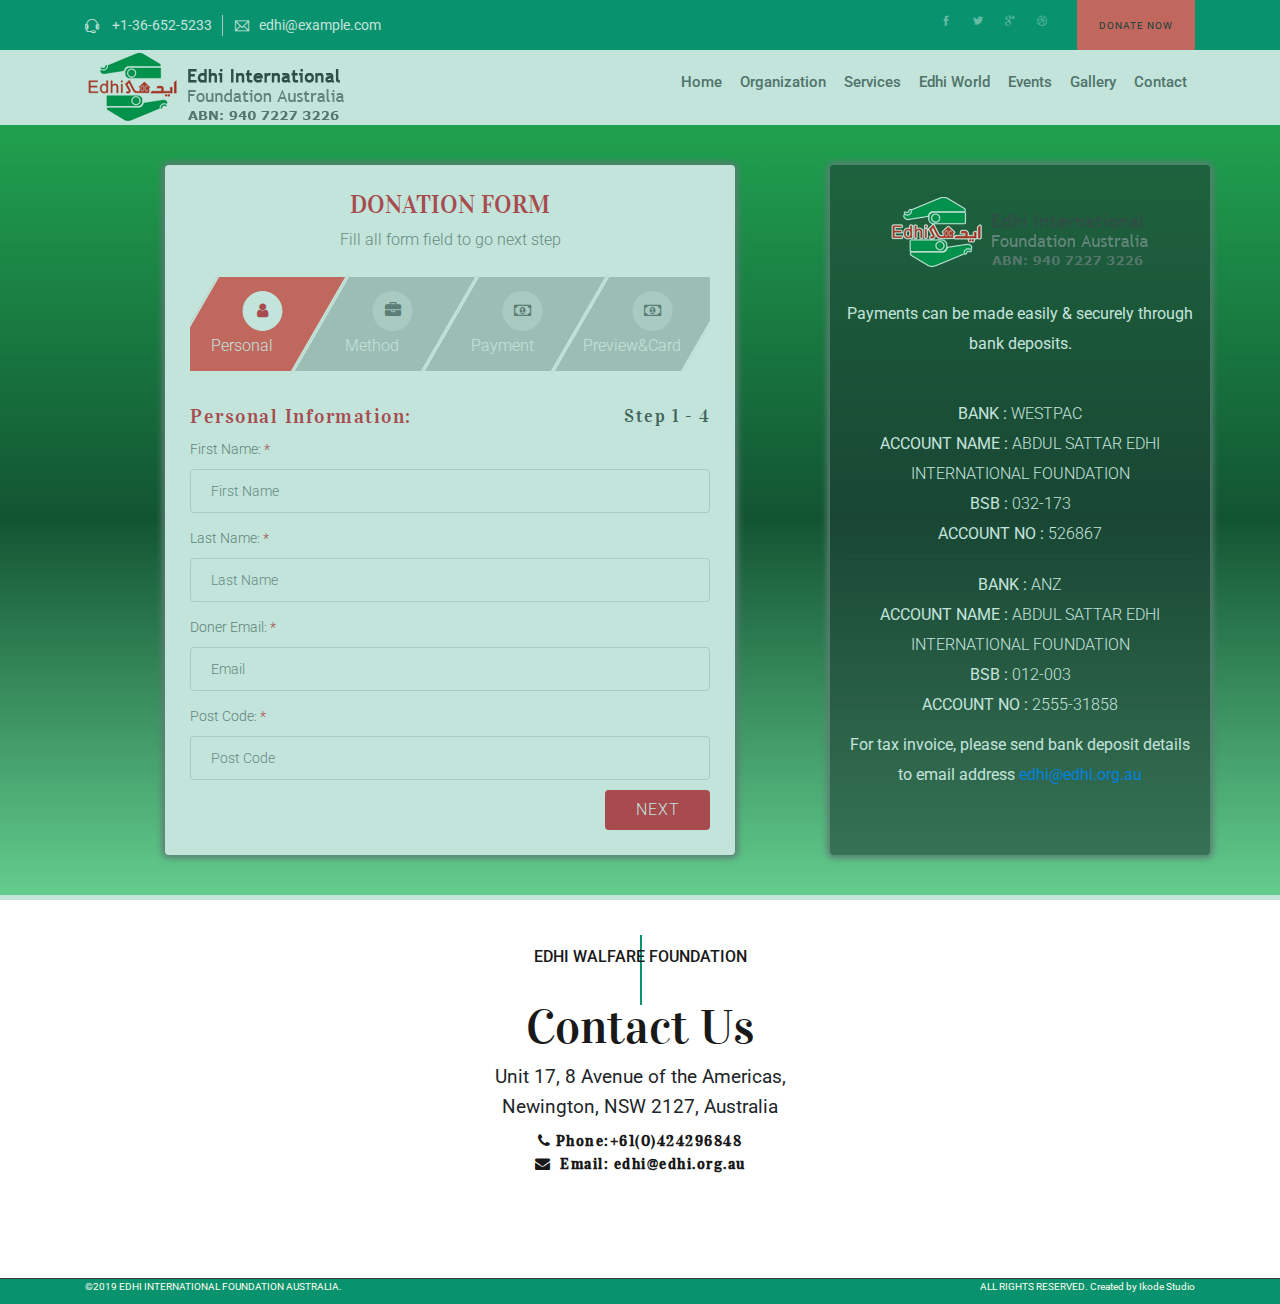
==== donation.html @ 6ea4f0a1 "first commit" ====
<!DOCTYPE html>
<html lang="en">

<head>

    <link rel="stylesheet" href="https://maxcdn.bootstrapcdn.com/bootstrap/3.4.1/css/bootstrap.min.css">

    <!-- All Meta -->
    <meta charset="utf-8">
    <meta http-equiv="x-ua-compatible" content="ie=edge">
    <meta name="description" content="">
    <meta name="viewport" content="width=device-width, initial-scale=1">


    <!-- page title -->
    <title>Edhi | Foundation</title>
    <!-- Favicon Icon -->
    <link rel="shortcut icon" type="image/x-icon" href="assets/img/fav.png">
    <!-- All css -->
    <!-- themify-icon here -->
    <link rel="stylesheet" href="assets/fonts/themify-icon/themify-icons.css">
    <!-- flaticon here -->
    <link rel="stylesheet" href="assets/fonts/flaticon/flaticon.css">
    <!-- bootstrap here -->
    <link rel="stylesheet" href="assets/css/bootstrap.min.css">
    <!-- slick here -->
    <link rel="stylesheet" href="assets/css/slick.css">
    <!-- magnific here -->
    <link rel="stylesheet" href="assets/css/magnific-popup.css">
    <!-- meanmenu here -->
    <link rel="stylesheet" href="assets/css/meanmenu.css">
    <!-- animate here -->
    <link rel="stylesheet" href="assets/css/animate.css">
    <!-- default here -->
    <link rel="stylesheet" href="assets/css/default.css">
    <!-- style here -->
    <link rel="stylesheet" href="assets/css/style.css">
    <!-- responsive here -->
    <link rel="stylesheet" href="assets/css/responsive.css">
    <script>
        $('.myCarousel').carousel({
            interval: 1000 * 10
        });
    </script>

<meta charset="UTF-8">
	<title>CodePen - Employee Account | Form Wizard</title>
	<meta name="viewport" content="width=device-width, initial-scale=1">
	<link rel='stylesheet'
		href='https://cdnjs.cloudflare.com/ajax/libs/twitter-bootstrap/4.0.0-alpha.6/css/bootstrap.min.css'>
	<link rel='stylesheet' href='https://maxcdn.bootstrapcdn.com/font-awesome/4.7.0/css/font-awesome.min.css'>
	<link rel='stylesheet' href='https://fonts.googleapis.com/css?family=Roboto:400,100,300,500'>
	<link rel="stylesheet" href="./donnationstylesheet.css">



</head>

<body>
    <!-- preloader -->
    <div id="preloader">
        <div class="spinner">
            <div class="cube1"></div>
            <div class="cube2"></div>
        </div>
    </div>
    <!-- header here html code -->
    <header class="header-area header_v2">
        <div class="top-header-area top-header-v2 black-bg">
            <div class="container">
                <div class="row align-items-center">
                    <div class="col-md-6">
                        <div class="top-header-left-links">
                            <a href="#"><i class="ti-headphone-alt"></i> +1-36-652-5233</a>
                            <a href="#"><i class="ti-email"></i>edhi@example.com</a>
                        </div>
                    </div>
                    <div class="col-md-6">
                        <div class="top-header-right-links d-flex justify-content-end align-items-center">
                            <ul class="top-social-link">
                                <li><a href="#"><i class="ti-facebook"></i></a></li>
                                <li><a href="#"><i class="ti-twitter-alt"></i></a></li>
                                <li><a href="#"><i class="ti-google"></i></a></li>
                                <li><a href="#"><i class="ti-dribbble"></i></a></li>
                            </ul>
                            <a href="./donation form.html" class="btn header-btn">Donate Now</a>
                        </div>
                    </div>
                </div>
            </div>
        </div>
        <!-- bottom header here html code -->
        <div class="navigation-area">
            <div class="container">
                <div class="site_menu">
                    <div class="row align-items-center">
                        <div class="col-lg-2 col-md-2">
                            <div class="logo"><a href="#"><img src="assets/img/new/logo.png" alt=""></a></div>
                        </div>
                        <div class="col-lg-10 col-md-10 text-right">
                            <div class="main-menu">
                                <nav>
                                    <ul>
                                        <li class="menu-item menu-item-has-children"><a href="#">Home </a>
                                        </li>
                                        <li class="menu-item">
                                            <a href="#">Organization</a></li>
                                        <li class="menu-item menu-item-has-children"><a href="#">Services</a>
                                        </li>
                                        <li class="menu-item menu-item-has-children"><a href="#">Edhi World</a>
                                        </li>

                                        <li class="menu-item menu-item-has-children"><a href="#">Events</a>

                                        </li>

                                        <li class="menu-item menu-item-has-children"><a href="#">Gallery</a>

                                        </li>

                                        <li class="menu-item menu-item-has-children"><a href="#">Contact</a>

                                        </li>

                                    </ul>
                                </nav>

                            </div>
                        </div>
                        <div class="col-md-12">
                            <div class="mobile_menu"></div>
                        </div>
                    </div>
                </div>
            </div>
        </div>
    </header>


   <!-- partial:index.partial.html -->
	<section class="form-box">
		<div class="container">

			<div class="row">
				<div class="col-sm-6 col-sm-offset-1 form-wizard">
			<!--	<div class="col-sm-10 col-sm-offset-1 col-md-8 col-md-offset-2 col-lg-6 col-lg-offset-3 form-wizard">-->

					<!-- Form Wizard -->
					<form role="form" action="" method="post">
						<h3>Donation Form</h3>
						<p>Fill all form field to go next step</p>

						<!-- Form progress -->
						<div class="form-wizard-steps form-wizard-tolal-steps-4">
							<div class="form-wizard-progress">
								<div class="form-wizard-progress-line" data-now-value="12.25" data-number-of-steps="4"
									style="width: 12.25%;"></div>
							</div>
							<!-- Step 1 -->
							<div class="form-wizard-step active">
								<div class="form-wizard-step-icon"><i class="fa fa-user" aria-hidden="true"></i></div>
								<p>Personal</p>
							</div>
							<!-- Step 1 -->

							<!-- Step 2 -->

							<div class="form-wizard-step">
								<div class="form-wizard-step-icon"><i class="fa fa-briefcase" aria-hidden="true"></i>
								</div>
								<p>Method</p>
							</div>
							<!-- Step 2 -->

							<!-- Step 3 -->
							<div class="form-wizard-step">
								<div class="form-wizard-step-icon"><i class="fa fa-money" aria-hidden="true"></i>
								</div>
								<p>Payment</p>
							</div>
							<!-- Step 3 -->

							<!-- Step 4 -->
							<div class="form-wizard-step">
								<div class="form-wizard-step-icon"><i class="fa fa-money" aria-hidden="true"></i></div>
								<p>Preview&Card</p>
							</div>
							<!-- Step 4 -->
						</div>
						<!-- Form progress -->


						<!-- Form Step 1 -->
						<fieldset>
							<br/>
							<h4>Personal Information: <span>Step 1 - 4</span></h4>

							<div class="form-group">
								<label>First Name: <span>*</span></label>
								<input type="text" id="fname" name="First Name" placeholder="First Name" maxlength="15"
									class="form-control required">
							</div>
							<div class="form-group">
								<label>Last Name: <span>*</span></label>
								<input type="text" id="lname" name="Last Name" placeholder="Last Name" maxlength="15"
									class="form-control required">
							</div>
							<div class="form-group">
								<label>Doner Email: <span>*</span></label>
								<input type="email" id="email" pattern=".+@globex.com" name="email" placeholder="Email"
									class="form-control required">
							</div>
							<div class="form-group">
								<label>Post Code: <span>*</span></label>
								<input type="number" id="postcode" name="postcode" placeholder="Post Code"
									class="form-control required">
							</div>

							<!-- <div class="container-fluid">
								<div class="row form-inline">
								<div class="form-group col-md-3 col-xs-3">
                                    <label>Date Of Birth: </label>
								</div>
								<div class="form-group col-md-3 col-xs-3">
									<label>Date: </label>
                                    <select class="form-control">
									  <option>01</option>
									  <option>02</option>
									  <option>03</option>
									  <option>04</option>
									  <option>05</option>
									</select>
								</div>
								<div class="form-group col-md-3 col-xs-3">
									<label>Month: </label>
                                    <select class="form-control">
									  <option>Jan</option>
									  <option>Feb</option>
									  <option>Mar</option>
									  <option>Apr</option>
									  <option>May</option>
									</select>
								</div>
								<div class="form-group col-md-3 col-xs-3">
									<label>Year: </label>
                                    <select class="form-control">
									  <option>2017</option>
									  <option>2018</option>
									  <option>2019</option>
									  <option>2020</option>
									  <option>2021</option>
									</select>
								</div>
                                </div>
								</div>
								<div class="form-group">
                    			    <label>Maratial Status: </label>
                                    <select class="form-control">
										<option value="">Select Status ...</option>
										<option value="Married">Married</option>
										<option value="Divorced">Divorced</option>
										<option value="Un-Married">Un-Married</option>
										<option value="Widowed">Widowed</option>
									</select>
                                </div>
                                <div class="form-group">
                    			    <label>User Name: <span>*</span></label>
                                    <input type="text" name="Username" placeholder="User Name" class="form-control required">
                                </div>
								<div class="form-group">
                    			    <label>Password: <span>*</span></label>
                                    <input type="password" name="Password" placeholder="User Password" class="form-control required">
                                </div> -->
							<div class="form-wizard-buttons">
								<button type="button" id="btn1" class="btn btn-next" ">Next</button>
							</div>
						</fieldset>

						<!-- Form Step 1 -->

						<!-- Form Step 2 -->
						<fieldset>
							<br/>
							<h4>Method: <span>Step 2 - 4</span></h4>

							<div class="form-group">


								<div> <label>Donation Type: <span>*</span></label>
									<select id="dtype" name="input_3"  class="form-control required"
										aria-invalid="false">
										<option value="" selected="selected" class="gf_placeholder">** Select Donation
											Type **</option>
										<option value="Pakistan Flood Relief Assistance">Pakistan Flood Relief
											Assistance</option>
										<option value="COVID-19-Cooked Meal">COVID-19-Cooked Meal</option>
										<option value="COVID-19-Ration">COVID-19-Ration</option>
										<option value="Ambulance fund">Ambulance fund</option>
										<option value="Fight against hunger">Fight against hunger</option>
										<option value="Rehabilitation Centers">Rehabilitation Centers</option>
										<option value="Patient Care">Patient Care</option>
										<option value="Home and Orphanage">Home and Orphanage</option>
										<option value="Zakat">Zakat</option>
										<option value="Sadaqah">Sadaqah</option>
										<option value="Fitrana-10">Fitrana-10</option>
										<option value="Fitrana-12">Fitrana-12</option>
										<option value="Fitrana-15">Fitrana-15</option>
										<option value="Fidya/Kuffara">Fidya/Kuffara</option>
										<option value="Aqiqa">Aqiqa</option>
										<option value="General Donation">General Donation</option>
										<option value="Qurban">Qurban</option>
									</select>
								</div>




							</div>
							<div class="form-group">
								<label>Enter Quantity: <span>*</span></label>
								<input type="number" id="qty" name="Quantity" placeholder="Enter Quantity"
									class="form-control required">
							</div>

							<div class="form-group">
								<label>Enter Amount: <span>*</span></label>
								<input type="number" id="amount" name="Enter Amount" placeholder="Enter Amount"
									class="form-control required">
							</div>


							<li id="field_1_25"
								class="gfield donation_table gfield_html field_sublabel_below field_description_below gfield_visibility_visible">
									<div class="row" style="margin-bottom:10px">
									<div class="col-md-12">
										<button type="button" class="pull-right btn btn-success"  onclick="myCreateFunction()" >Add
											Donation</button>
									</div>
								</div>
								<table id="myTable" class="table preview-table" >
									<thead>
										<tr>
											<th>Donation Type</th>
											<th>Quantity</th>
											<th>Amount</th>
											<th>Total</th>
											<th>Action</th>
										</tr>
									</thead>
								  </table>
							<!--	<table id="donation_table" class="table preview-table">
									<thead>
										<tr>
											<th>Donation Type</th>
											<th>Options</th>
											<th>Quantity</th>
											<th>Amount</th>
											<th>Total</th>
											<th>Action</th>
										</tr>
									</thead>
									<tbody></tbody>
								</table>-->
								<br>
								<label>Subtotal:</label><br>
								<span class="subtotal_amt" id="subtotal">$ 0.00</span>
							</li>

							<br />
							<div class="form-wizard-buttons">
								<button type="button" class="btn btn-previous">Previous</button>
								<button type="button" id="btn2" onclick="calculatetotal()" class="btn btn-next">Next</button>
							</div>
						</fieldset>
						<!-- Form Step 2 -->

						<!-- Form Step 3 -->
						<fieldset><br/>
							<h4>Payment: <span>Step 3 - 4</span></h4>
							<label>Payment Method : </label>
							<div class="form-group" >
										<lable><input  type="radio" name="method" value="1" checked="checked"> Credit
											Card </lable>
										<br/>
											<label><input type="radio"  value="0" name="method" > Pay with Paypal</label>
							</div>
							<div class="gfield_checkbox" id="input_1_16" >
								<input name="input_16.1" type="checkbox" value="Include Admin Fee (5.0%)"
									checked="checked" id="choice_1_16_1" >
								<label for="choice_1_16_1" id="label_1_16_1" >Include Admin Fee (5.0%)</label>
							</div>
							<br>
							<div class="gfield_description" id="gfield_description_1_16">Please note admin fee is
								optional. It is donors discretion to pay admin fee. By paying admin fee you are helping
								in managing administration cost. (untick excluding admin fee)</div>

							<div id="field_1_27"
								class="gfield gfield_html gfield_html_formatted gfield_no_follows_desc field_sublabel_below field_description_below gfield_visibility_visible">
								<label class="merchant_fee_label">Merchant Fee (1.5%)</label><br>
								<span class="merchant_fee_amt">$ 0.00</span>
								<input type="hidden" class="merchant_fee_amt_input" value="0.00"
									name="merchant_fee_amt">
								<input type="hidden" class="admin_fee_amt_input" value="0.00" name="admin_fee_amt">
							</div>

							<br>
							<div class="form-group">
								<label>Total Amount: <span>*</span></label>
								<input type="number" id="totalamount" name="Total Amount" placeholder="Total Amount" 
									class="form-control required" readonly="">
							</div>

							<br />

							<br />
							<div class="form-wizard-buttons">
								<button type="button" class="btn btn-previous">Previous</button>
								<button type="button" id="btn3" class="btn btn-next">Next</button>
							</div><div>
						</fieldset>
						<!-- Form Step 3 -->
						<!-- Form Step 4 -->
						<fieldset><br/>
							<h4>Preview & Card: <span>Step 4 - 4</span></h4>
							
							<div class="form-group">
								<label >First Name:</label>
								<label id=lfname></label>
							</div>
							<div class="form-group">
								<label >Last Name:</label>
								<label id=llname></label>
							</div>
							<div class="form-group">
								<label >Email Address:</label>
								<label id=lemail></label>
							</div>
							<div class="form-group">
								<label >Post Code:</label>
								<label id=lpostcode></label>
							</div>
							<div class="form-group">
								<label >Donation Type:</label>
								<label id=ldonationtype></label>
							</div>
							<div class="form-group">
								<label >Quantity:</label>
								<label id=lQty></label>
							</div>
							
							<div class="form-group">
								<label >Amount:</label>
								<label id=lamount></label>
							</div>

							<div class="form-group">
								<label >Payment Method:</label>
								<label id=lpaymentmethod></label>
							</div>
							<div class="form-group">
								<label >Total Amount:</label>
								<label id=ltotalamount></label>
							</div>

							<div class="form-wizard-buttons">
								<button type="button" class="btn btn-previous">Previous</button>
								
							</div>
						</fieldset>
						<!-- Form Step 4 -->

					</form>
					<!-- Form Wizard -->
				</div>
				<div class="col-sm-1 "></div>
				<div class="col-sm-4 details" >

					<div class="wpb_wrapper" >
						
						<div><br/><div>
							<img src="assets/img/new/logo.png"><br/><br/>
						<p><strong>Payments can be made easily &amp; securely through bank deposits.</strong></p><br/>
						<p><strong>BANK :</strong>&nbsp;WESTPAC<br>
						<strong>ACCOUNT NAME :</strong>&nbsp;ABDUL SATTAR EDHI INTERNATIONAL FOUNDATION<br>
						<strong>BSB :</strong>&nbsp;032-173<br>
						<strong>ACCOUNT NO :</strong>&nbsp;526867</p>
						<hr>
						<p><strong>BANK :</strong>&nbsp;ANZ<br>
						<strong>ACCOUNT NAME :</strong>&nbsp;ABDUL SATTAR EDHI INTERNATIONAL FOUNDATION<br>
						<strong>BSB :</strong>&nbsp;012-003<br>
						<strong>ACCOUNT NO :</strong>&nbsp;2555-31858</p>
						<p><strong>For tax invoice, please send bank deposit details to email address&nbsp;<a href="mailto:edhi@edhi.org.au">edhi@edhi.org.au</a></strong></p>
					</div>
					</div>

				</div>
			</div>

		</div>
		
	</section>
	<!-- partial -->
	<script src='https://cdnjs.cloudflare.com/ajax/libs/jquery/3.1.1/jquery.min.js'></script>
	<script src='https://cdnjs.cloudflare.com/ajax/libs/twitter-bootstrap/4.0.0-alpha.6/js/bootstrap.min.js'></script>
	<script src="./script.js"></script>



    <!-- brand-partner  -->
    <section class="brand-partner-area partner-area-v2 pt-40 pb-100">
        <div class="container">
            <div class="row justify-content-center">
                <div class="col-lg-6">
                    <div class="section-title text-center ">
                        <span class="span-after">Edhi Walfare Foundation </span>
                        <h2>Contact Us</h2>
                        <p style="
                        font-size: 19px;
                        line-height: 30px;
                    ">
                            Unit 17, 8 Avenue of the Americas,<br> Newington, NSW 2127, Australia
                        </p>
                    </div>
                </div>
            </div>
            <div class="row">
                <div class="col-lg-12">
                    <div >
                        <h4 style="text-align: center;"><a href="tel:+61(0)424296848" data-rel="external"><i
                                    class="fa fa-phone"></i>
                                <strong>Phone:+61(0)424296848</strong>
                            </a>
                        </h4>


                    </div>
                    <div class="col-lg-12">
                        <h4 style="text-align: center;">
                            <a href="mailto:edhi@edhi.org.au" data-rel="external"><i class="fa fa-envelope"></i>
                                <strong>&nbsp;Email:
                                    edhi@edhi.org.au</strong></a></h5>
                    </div>
                </div>
            </div>
        </div>
        </div>
        </div>
    </section>




    
    <!-- footer area -->
    <footer class="nusafe-footer ">

        <!-- bottom-footer area html code -->
        <div class="copyright-area">
            <div class="container">
                <div class="row align-items-center">

                    <div class="col-md-8">
                        <div class="copyright-text ">
                            <p>©2019 EDHI INTERNATIONAL FOUNDATION AUSTRALIA.</p>
                        </div>
                    </div>
                    <div class="col-md-4">
                        <div class="copyright-links">
                            <p>ALL RIGHTS RESERVED. Created by Ikode Studio </p>
                        </div>
                    </div>
                </div>
            </div>
        </div>
    </footer>

    </script>
    <!-- scroll_up -->
    <a id="scroll_up"><i class="ti-arrow-up"></i></a>
    <!-- jquery -->
    <script src="assets/js/vendor/jquery-3.3.1.min.js"></script>
    <!-- modernizr js -->
    <script src="assets/js/vendor/modernizr-3.5.0.min.js"></script>
    <!-- popper here -->
    <script src="assets/js/popper.min.js"></script>
    <!-- bootstrap here -->
    <script src="assets/js/bootstrap.min.js"></script>
    <!-- slick here -->
    <script src="assets/js/slick.min.js"></script>
    <!-- isotope here -->
    <script src="assets/js/isotope.pkgd.min.js"></script>
    <!-- imagesloaded here -->
    <script src="assets/js/imagesloaded.pkgd.min.js"></script>
    <!-- meanmenu here -->
    <script src="assets/js/jquery.meanmenu.min.js"></script>
    <!-- magnific-popup here -->
    <script src="assets/js/jquery.magnific-popup.min.js"></script>
    <!-- counterup here -->
    <script src="assets/js/jquery.counterup.min.js"></script>
    <script src="assets/js/jquery.waypoints.min.js"></script>
    <!-- wow here -->
    <script src="assets/js/wow.min.js"></script>
    <!-- main here -->
    <script src="assets/js/main.js"></script>
    <script src="https://ajax.googleapis.com/ajax/libs/jquery/3.5.1/jquery.min.js"></script>
    <script src="https://maxcdn.bootstrapcdn.com/bootstrap/3.4.1/js/bootstrap.min.js"></script>

</body>


</html>
---- assets/fonts/themify-icon/themify-icons.css ----
@font-face {
	font-family: 'themify';
	src:url('fonts/themify9f24.eot?-fvbane');
	src:url('fonts/themifyd41d.eot?#iefix-fvbane') format('embedded-opentype'),
		url('fonts/themify9f24.woff?-fvbane') format('woff'),
		url('fonts/themify9f24.ttf?-fvbane') format('truetype'),
		url('fonts/themify9f24.svg?-fvbane#themify') format('svg');
	font-weight: normal;
	font-style: normal;
}

[class^="ti-"], [class*=" ti-"] {
	font-family: 'themify';
	speak: none;
	font-style: normal;
	font-weight: normal;
	font-variant: normal;
	text-transform: none;
	line-height: 1;
	vertical-align: middle;

	/* Better Font Rendering =========== */
	-webkit-font-smoothing: antialiased;
	-moz-osx-font-smoothing: grayscale;
}

.ti-wand:before {
	content: "\e600";
}
.ti-volume:before {
	content: "\e601";
}
.ti-user:before {
	content: "\e602";
}
.ti-unlock:before {
	content: "\e603";
}
.ti-unlink:before {
	content: "\e604";
}
.ti-trash:before {
	content: "\e605";
}
.ti-thought:before {
	content: "\e606";
}
.ti-target:before {
	content: "\e607";
}
.ti-tag:before {
	content: "\e608";
}
.ti-tablet:before {
	content: "\e609";
}
.ti-star:before {
	content: "\e60a";
}
.ti-spray:before {
	content: "\e60b";
}
.ti-signal:before {
	content: "\e60c";
}
.ti-shopping-cart:before {
	content: "\e60d";
}
.ti-shopping-cart-full:before {
	content: "\e60e";
}
.ti-settings:before {
	content: "\e60f";
}
.ti-search:before {
	content: "\e610";
}
.ti-zoom-in:before {
	content: "\e611";
}
.ti-zoom-out:before {
	content: "\e612";
}
.ti-cut:before {
	content: "\e613";
}
.ti-ruler:before {
	content: "\e614";
}
.ti-ruler-pencil:before {
	content: "\e615";
}
.ti-ruler-alt:before {
	content: "\e616";
}
.ti-bookmark:before {
	content: "\e617";
}
.ti-bookmark-alt:before {
	content: "\e618";
}
.ti-reload:before {
	content: "\e619";
}
.ti-plus:before {
	content: "\e61a";
}
.ti-pin:before {
	content: "\e61b";
}
.ti-pencil:before {
	content: "\e61c";
}
.ti-pencil-alt:before {
	content: "\e61d";
}
.ti-paint-roller:before {
	content: "\e61e";
}
.ti-paint-bucket:before {
	content: "\e61f";
}
.ti-na:before {
	content: "\e620";
}
.ti-mobile:before {
	content: "\e621";
}
.ti-minus:before {
	content: "\e622";
}
.ti-medall:before {
	content: "\e623";
}
.ti-medall-alt:before {
	content: "\e624";
}
.ti-marker:before {
	content: "\e625";
}
.ti-marker-alt:before {
	content: "\e626";
}
.ti-arrow-up:before {
	content: "\e627";
}
.ti-arrow-right:before {
	content: "\e628";
}
.ti-arrow-left:before {
	content: "\e629";
}
.ti-arrow-down:before {
	content: "\e62a";
}
.ti-lock:before {
	content: "\e62b";
}
.ti-location-arrow:before {
	content: "\e62c";
}
.ti-link:before {
	content: "\e62d";
}
.ti-layout:before {
	content: "\e62e";
}
.ti-layers:before {
	content: "\e62f";
}
.ti-layers-alt:before {
	content: "\e630";
}
.ti-key:before {
	content: "\e631";
}
.ti-import:before {
	content: "\e632";
}
.ti-image:before {
	content: "\e633";
}
.ti-heart:before {
	content: "\e634";
}
.ti-heart-broken:before {
	content: "\e635";
}
.ti-hand-stop:before {
	content: "\e636";
}
.ti-hand-open:before {
	content: "\e637";
}
.ti-hand-drag:before {
	content: "\e638";
}
.ti-folder:before {
	content: "\e639";
}
.ti-flag:before {
	content: "\e63a";
}
.ti-flag-alt:before {
	content: "\e63b";
}
.ti-flag-alt-2:before {
	content: "\e63c";
}
.ti-eye:before {
	content: "\e63d";
}
.ti-export:before {
	content: "\e63e";
}
.ti-exchange-vertical:before {
	content: "\e63f";
}
.ti-desktop:before {
	content: "\e640";
}
.ti-cup:before {
	content: "\e641";
}
.ti-crown:before {
	content: "\e642";
}
.ti-comments:before {
	content: "\e643";
}
.ti-comment:before {
	content: "\e644";
}
.ti-comment-alt:before {
	content: "\e645";
}
.ti-close:before {
	content: "\e646";
}
.ti-clip:before {
	content: "\e647";
}
.ti-angle-up:before {
	content: "\e648";
}
.ti-angle-right:before {
	content: "\e649";
}
.ti-angle-left:before {
	content: "\e64a";
}
.ti-angle-down:before {
	content: "\e64b";
}
.ti-check:before {
	content: "\e64c";
}
.ti-check-box:before {
	content: "\e64d";
}
.ti-camera:before {
	content: "\e64e";
}
.ti-announcement:before {
	content: "\e64f";
}
.ti-brush:before {
	content: "\e650";
}
.ti-briefcase:before {
	content: "\e651";
}
.ti-bolt:before {
	content: "\e652";
}
.ti-bolt-alt:before {
	content: "\e653";
}
.ti-blackboard:before {
	content: "\e654";
}
.ti-bag:before {
	content: "\e655";
}
.ti-move:before {
	content: "\e656";
}
.ti-arrows-vertical:before {
	content: "\e657";
}
.ti-arrows-horizontal:before {
	content: "\e658";
}
.ti-fullscreen:before {
	content: "\e659";
}
.ti-arrow-top-right:before {
	content: "\e65a";
}
.ti-arrow-top-left:before {
	content: "\e65b";
}
.ti-arrow-circle-up:before {
	content: "\e65c";
}
.ti-arrow-circle-right:before {
	content: "\e65d";
}
.ti-arrow-circle-left:before {
	content: "\e65e";
}
.ti-arrow-circle-down:before {
	content: "\e65f";
}
.ti-angle-double-up:before {
	content: "\e660";
}
.ti-angle-double-right:before {
	content: "\e661";
}
.ti-angle-double-left:before {
	content: "\e662";
}
.ti-angle-double-down:before {
	content: "\e663";
}
.ti-zip:before {
	content: "\e664";
}
.ti-world:before {
	content: "\e665";
}
.ti-wheelchair:before {
	content: "\e666";
}
.ti-view-list:before {
	content: "\e667";
}
.ti-view-list-alt:before {
	content: "\e668";
}
.ti-view-grid:before {
	content: "\e669";
}
.ti-uppercase:before {
	content: "\e66a";
}
.ti-upload:before {
	content: "\e66b";
}
.ti-underline:before {
	content: "\e66c";
}
.ti-truck:before {
	content: "\e66d";
}
.ti-timer:before {
	content: "\e66e";
}
.ti-ticket:before {
	content: "\e66f";
}
.ti-thumb-up:before {
	content: "\e670";
}
.ti-thumb-down:before {
	content: "\e671";
}
.ti-text:before {
	content: "\e672";
}
.ti-stats-up:before {
	content: "\e673";
}
.ti-stats-down:before {
	content: "\e674";
}
.ti-split-v:before {
	content: "\e675";
}
.ti-split-h:before {
	content: "\e676";
}
.ti-smallcap:before {
	content: "\e677";
}
.ti-shine:before {
	content: "\e678";
}
.ti-shift-right:before {
	content: "\e679";
}
.ti-shift-left:before {
	content: "\e67a";
}
.ti-shield:before {
	content: "\e67b";
}
.ti-notepad:before {
	content: "\e67c";
}
.ti-server:before {
	content: "\e67d";
}
.ti-quote-right:before {
	content: "\e67e";
}
.ti-quote-left:before {
	content: "\e67f";
}
.ti-pulse:before {
	content: "\e680";
}
.ti-printer:before {
	content: "\e681";
}
.ti-power-off:before {
	content: "\e682";
}
.ti-plug:before {
	content: "\e683";
}
.ti-pie-chart:before {
	content: "\e684";
}
.ti-paragraph:before {
	content: "\e685";
}
.ti-panel:before {
	content: "\e686";
}
.ti-package:before {
	content: "\e687";
}
.ti-music:before {
	content: "\e688";
}
.ti-music-alt:before {
	content: "\e689";
}
.ti-mouse:before {
	content: "\e68a";
}
.ti-mouse-alt:before {
	content: "\e68b";
}
.ti-money:before {
	content: "\e68c";
}
.ti-microphone:before {
	content: "\e68d";
}
.ti-menu:before {
	content: "\e68e";
}
.ti-menu-alt:before {
	content: "\e68f";
}
.ti-map:before {
	content: "\e690";
}
.ti-map-alt:before {
	content: "\e691";
}
.ti-loop:before {
	content: "\e692";
}
.ti-location-pin:before {
	content: "\e693";
}
.ti-list:before {
	content: "\e694";
}
.ti-light-bulb:before {
	content: "\e695";
}
.ti-Italic:before {
	content: "\e696";
}
.ti-info:before {
	content: "\e697";
}
.ti-infinite:before {
	content: "\e698";
}
.ti-id-badge:before {
	content: "\e699";
}
.ti-hummer:before {
	content: "\e69a";
}
.ti-home:before {
	content: "\e69b";
}
.ti-help:before {
	content: "\e69c";
}
.ti-headphone:before {
	content: "\e69d";
}
.ti-harddrives:before {
	content: "\e69e";
}
.ti-harddrive:before {
	content: "\e69f";
}
.ti-gift:before {
	content: "\e6a0";
}
.ti-game:before {
	content: "\e6a1";
}
.ti-filter:before {
	content: "\e6a2";
}
.ti-files:before {
	content: "\e6a3";
}
.ti-file:before {
	content: "\e6a4";
}
.ti-eraser:before {
	content: "\e6a5";
}
.ti-envelope:before {
	content: "\e6a6";
}
.ti-download:before {
	content: "\e6a7";
}
.ti-direction:before {
	content: "\e6a8";
}
.ti-direction-alt:before {
	content: "\e6a9";
}
.ti-dashboard:before {
	content: "\e6aa";
}
.ti-control-stop:before {
	content: "\e6ab";
}
.ti-control-shuffle:before {
	content: "\e6ac";
}
.ti-control-play:before {
	content: "\e6ad";
}
.ti-control-pause:before {
	content: "\e6ae";
}
.ti-control-forward:before {
	content: "\e6af";
}
.ti-control-backward:before {
	content: "\e6b0";
}
.ti-cloud:before {
	content: "\e6b1";
}
.ti-cloud-up:before {
	content: "\e6b2";
}
.ti-cloud-down:before {
	content: "\e6b3";
}
.ti-clipboard:before {
	content: "\e6b4";
}
.ti-car:before {
	content: "\e6b5";
}
.ti-calendar:before {
	content: "\e6b6";
}
.ti-book:before {
	content: "\e6b7";
}
.ti-bell:before {
	content: "\e6b8";
}
.ti-basketball:before {
	content: "\e6b9";
}
.ti-bar-chart:before {
	content: "\e6ba";
}
.ti-bar-chart-alt:before {
	content: "\e6bb";
}
.ti-back-right:before {
	content: "\e6bc";
}
.ti-back-left:before {
	content: "\e6bd";
}
.ti-arrows-corner:before {
	content: "\e6be";
}
.ti-archive:before {
	content: "\e6bf";
}
.ti-anchor:before {
	content: "\e6c0";
}
.ti-align-right:before {
	content: "\e6c1";
}
.ti-align-left:before {
	content: "\e6c2";
}
.ti-align-justify:before {
	content: "\e6c3";
}
.ti-align-center:before {
	content: "\e6c4";
}
.ti-alert:before {
	content: "\e6c5";
}
.ti-alarm-clock:before {
	content: "\e6c6";
}
.ti-agenda:before {
	content: "\e6c7";
}
.ti-write:before {
	content: "\e6c8";
}
.ti-window:before {
	content: "\e6c9";
}
.ti-widgetized:before {
	content: "\e6ca";
}
.ti-widget:before {
	content: "\e6cb";
}
.ti-widget-alt:before {
	content: "\e6cc";
}
.ti-wallet:before {
	content: "\e6cd";
}
.ti-video-clapper:before {
	content: "\e6ce";
}
.ti-video-camera:before {
	content: "\e6cf";
}
.ti-vector:before {
	content: "\e6d0";
}
.ti-themify-logo:before {
	content: "\e6d1";
}
.ti-themify-favicon:before {
	content: "\e6d2";
}
.ti-themify-favicon-alt:before {
	content: "\e6d3";
}
.ti-support:before {
	content: "\e6d4";
}
.ti-stamp:before {
	content: "\e6d5";
}
.ti-split-v-alt:before {
	content: "\e6d6";
}
.ti-slice:before {
	content: "\e6d7";
}
.ti-shortcode:before {
	content: "\e6d8";
}
.ti-shift-right-alt:before {
	content: "\e6d9";
}
.ti-shift-left-alt:before {
	content: "\e6da";
}
.ti-ruler-alt-2:before {
	content: "\e6db";
}
.ti-receipt:before {
	content: "\e6dc";
}
.ti-pin2:before {
	content: "\e6dd";
}
.ti-pin-alt:before {
	content: "\e6de";
}
.ti-pencil-alt2:before {
	content: "\e6df";
}
.ti-palette:before {
	content: "\e6e0";
}
.ti-more:before {
	content: "\e6e1";
}
.ti-more-alt:before {
	content: "\e6e2";
}
.ti-microphone-alt:before {
	content: "\e6e3";
}
.ti-magnet:before {
	content: "\e6e4";
}
.ti-line-double:before {
	content: "\e6e5";
}
.ti-line-dotted:before {
	content: "\e6e6";
}
.ti-line-dashed:before {
	content: "\e6e7";
}
.ti-layout-width-full:before {
	content: "\e6e8";
}
.ti-layout-width-default:before {
	content: "\e6e9";
}
.ti-layout-width-default-alt:before {
	content: "\e6ea";
}
.ti-layout-tab:before {
	content: "\e6eb";
}
.ti-layout-tab-window:before {
	content: "\e6ec";
}
.ti-layout-tab-v:before {
	content: "\e6ed";
}
.ti-layout-tab-min:before {
	content: "\e6ee";
}
.ti-layout-slider:before {
	content: "\e6ef";
}
.ti-layout-slider-alt:before {
	content: "\e6f0";
}
.ti-layout-sidebar-right:before {
	content: "\e6f1";
}
.ti-layout-sidebar-none:before {
	content: "\e6f2";
}
.ti-layout-sidebar-left:before {
	content: "\e6f3";
}
.ti-layout-placeholder:before {
	content: "\e6f4";
}
.ti-layout-menu:before {
	content: "\e6f5";
}
.ti-layout-menu-v:before {
	content: "\e6f6";
}
.ti-layout-menu-separated:before {
	content: "\e6f7";
}
.ti-layout-menu-full:before {
	content: "\e6f8";
}
.ti-layout-media-right-alt:before {
	content: "\e6f9";
}
.ti-layout-media-right:before {
	content: "\e6fa";
}
.ti-layout-media-overlay:before {
	content: "\e6fb";
}
.ti-layout-media-overlay-alt:before {
	content: "\e6fc";
}
.ti-layout-media-overlay-alt-2:before {
	content: "\e6fd";
}
.ti-layout-media-left-alt:before {
	content: "\e6fe";
}
.ti-layout-media-left:before {
	content: "\e6ff";
}
.ti-layout-media-center-alt:before {
	content: "\e700";
}
.ti-layout-media-center:before {
	content: "\e701";
}
.ti-layout-list-thumb:before {
	content: "\e702";
}
.ti-layout-list-thumb-alt:before {
	content: "\e703";
}
.ti-layout-list-post:before {
	content: "\e704";
}
.ti-layout-list-large-image:before {
	content: "\e705";
}
.ti-layout-line-solid:before {
	content: "\e706";
}
.ti-layout-grid4:before {
	content: "\e707";
}
.ti-layout-grid3:before {
	content: "\e708";
}
.ti-layout-grid2:before {
	content: "\e709";
}
.ti-layout-grid2-thumb:before {
	content: "\e70a";
}
.ti-layout-cta-right:before {
	content: "\e70b";
}
.ti-layout-cta-left:before {
	content: "\e70c";
}
.ti-layout-cta-center:before {
	content: "\e70d";
}
.ti-layout-cta-btn-right:before {
	content: "\e70e";
}
.ti-layout-cta-btn-left:before {
	content: "\e70f";
}
.ti-layout-column4:before {
	content: "\e710";
}
.ti-layout-column3:before {
	content: "\e711";
}
.ti-layout-column2:before {
	content: "\e712";
}
.ti-layout-accordion-separated:before {
	content: "\e713";
}
.ti-layout-accordion-merged:before {
	content: "\e714";
}
.ti-layout-accordion-list:before {
	content: "\e715";
}
.ti-ink-pen:before {
	content: "\e716";
}
.ti-info-alt:before {
	content: "\e717";
}
.ti-help-alt:before {
	content: "\e718";
}
.ti-headphone-alt:before {
	content: "\e719";
}
.ti-hand-point-up:before {
	content: "\e71a";
}
.ti-hand-point-right:before {
	content: "\e71b";
}
.ti-hand-point-left:before {
	content: "\e71c";
}
.ti-hand-point-down:before {
	content: "\e71d";
}
.ti-gallery:before {
	content: "\e71e";
}
.ti-face-smile:before {
	content: "\e71f";
}
.ti-face-sad:before {
	content: "\e720";
}
.ti-credit-card:before {
	content: "\e721";
}
.ti-control-skip-forward:before {
	content: "\e722";
}
.ti-control-skip-backward:before {
	content: "\e723";
}
.ti-control-record:before {
	content: "\e724";
}
.ti-control-eject:before {
	content: "\e725";
}
.ti-comments-smiley:before {
	content: "\e726";
}
.ti-brush-alt:before {
	content: "\e727";
}
.ti-youtube:before {
	content: "\e728";
}
.ti-vimeo:before {
	content: "\e729";
}
.ti-twitter:before {
	content: "\e72a";
}
.ti-time:before {
	content: "\e72b";
}
.ti-tumblr:before {
	content: "\e72c";
}
.ti-skype:before {
	content: "\e72d";
}
.ti-share:before {
	content: "\e72e";
}
.ti-share-alt:before {
	content: "\e72f";
}
.ti-rocket:before {
	content: "\e730";
}
.ti-pinterest:before {
	content: "\e731";
}
.ti-new-window:before {
	content: "\e732";
}
.ti-microsoft:before {
	content: "\e733";
}
.ti-list-ol:before {
	content: "\e734";
}
.ti-linkedin:before {
	content: "\e735";
}
.ti-layout-sidebar-2:before {
	content: "\e736";
}
.ti-layout-grid4-alt:before {
	content: "\e737";
}
.ti-layout-grid3-alt:before {
	content: "\e738";
}
.ti-layout-grid2-alt:before {
	content: "\e739";
}
.ti-layout-column4-alt:before {
	content: "\e73a";
}
.ti-layout-column3-alt:before {
	content: "\e73b";
}
.ti-layout-column2-alt:before {
	content: "\e73c";
}
.ti-instagram:before {
	content: "\e73d";
}
.ti-google:before {
	content: "\e73e";
}
.ti-github:before {
	content: "\e73f";
}
.ti-flickr:before {
	content: "\e740";
}
.ti-facebook:before {
	content: "\e741";
}
.ti-dropbox:before {
	content: "\e742";
}
.ti-dribbble:before {
	content: "\e743";
}
.ti-apple:before {
	content: "\e744";
}
.ti-android:before {
	content: "\e745";
}
.ti-save:before {
	content: "\e746";
}
.ti-save-alt:before {
	content: "\e747";
}
.ti-yahoo:before {
	content: "\e748";
}
.ti-wordpress:before {
	content: "\e749";
}
.ti-vimeo-alt:before {
	content: "\e74a";
}
.ti-twitter-alt:before {
	content: "\e74b";
}
.ti-tumblr-alt:before {
	content: "\e74c";
}
.ti-trello:before {
	content: "\e74d";
}
.ti-stack-overflow:before {
	content: "\e74e";
}
.ti-soundcloud:before {
	content: "\e74f";
}
.ti-sharethis:before {
	content: "\e750";
}
.ti-sharethis-alt:before {
	content: "\e751";
}
.ti-reddit:before {
	content: "\e752";
}
.ti-pinterest-alt:before {
	content: "\e753";
}
.ti-microsoft-alt:before {
	content: "\e754";
}
.ti-linux:before {
	content: "\e755";
}
.ti-jsfiddle:before {
	content: "\e756";
}
.ti-joomla:before {
	content: "\e757";
}
.ti-html5:before {
	content: "\e758";
}
.ti-flickr-alt:before {
	content: "\e759";
}
.ti-email:before {
	content: "\e75a";
}
.ti-drupal:before {
	content: "\e75b";
}
.ti-dropbox-alt:before {
	content: "\e75c";
}
.ti-css3:before {
	content: "\e75d";
}
.ti-rss:before {
	content: "\e75e";
}
.ti-rss-alt:before {
	content: "\e75f";
}
---- assets/fonts/flaticon/flaticon.css ----
/*
  	Flaticon icon font: Flaticon
  	Creation date: 10/04/2020 22:54
  	*/

@font-face {
  font-family: "Flaticon";
  src: url("Flaticon.eot");
  src: url("Flaticond41d.eot?#iefix") format("embedded-opentype"),
       url("Flaticon.woff2") format("woff2"),
       url("Flaticon.woff") format("woff"),
       url("Flaticon.ttf") format("truetype"),
       url("Flaticon.svg#Flaticon") format("svg");
  font-weight: normal;
  font-style: normal;
}

@media screen and (-webkit-min-device-pixel-ratio:0) {
  @font-face {
    font-family: "Flaticon";
    src: url("Flaticon.svg#Flaticon") format("svg");
  }
}

[class^="flaticon-"]:before, [class*=" flaticon-"]:before,
[class^="flaticon-"]:after, [class*=" flaticon-"]:after {   
  font-family: Flaticon;
font-style: normal;
}

.flaticon-pill:before { content: "\f100"; }
.flaticon-book:before { content: "\f101"; }
.flaticon-bear:before { content: "\f102"; }
.flaticon-heart:before { content: "\f103"; }
.flaticon-mission:before { content: "\f104"; }
.flaticon-goal:before { content: "\f105"; }
.flaticon-mortarboard:before { content: "\f106"; }
.flaticon-search:before { content: "\f107"; }
.flaticon-bag:before { content: "\f108"; }
.flaticon-house:before { content: "\f109"; }
.flaticon-phone:before { content: "\f10a"; }
.flaticon-mail:before { content: "\f10b"; }
.flaticon-global:before { content: "\f10c"; }
.flaticon-right-arrow:before { content: "\f10d"; }
.flaticon-left-arrow:before { content: "\f10e"; }
.flaticon-woman:before { content: "\f10f"; }
.flaticon-gift:before { content: "\f110"; }
.flaticon-play-button:before { content: "\f111"; }
.flaticon-fruit:before { content: "\f112"; }
.flaticon-left-quote:before { content: "\f113"; }
---- assets/css/default.css ----
/* Deafult Margin & Padding */
/*-- Margin Top --*/
.mt-5 {
	margin-top: 5px;
}
.mt-10 {
	margin-top: 10px;
}
.mt-15 {
	margin-top: 15px;
}
.mt-20 {
	margin-top: 20px;
}
.mt-25 {
	margin-top: 25px;
}
.mt-30 {
	margin-top: 30px;
}
.mt-35 {
	margin-top: 35px;
}
.mt-40 {
	margin-top: 40px;
}
.mt-45 {
	margin-top: 45px;
}
.mt-50 {
	margin-top: 50px;
}
.mt-55 {
	margin-top: 55px;
}
.mt-60 {
	margin-top: 60px;
}
.mt-65 {
	margin-top: 65px;
}
.mt-70 {
	margin-top: 70px;
}
.mt-75 {
	margin-top: 75px;
}
.mt-80 {
	margin-top: 80px;
}
.mt-85 {
	margin-top: 85px;
}
.mt-90 {
	margin-top: 90px;
}
.mt-95 {
	margin-top: 95px;
}
.mt-100 {
	margin-top: 100px;
}
.mt-105 {
	margin-top: 105px;
}
.mt-110 {
	margin-top: 110px;
}
.mt-115 {
	margin-top: 115px;
}
.mt-120 {
	margin-top: 120px;
}
.mt-125 {
	margin-top: 125px;
}
.mt-130 {
	margin-top: 130px;
}
.mt-135 {
	margin-top: 135px;
}
.mt-140 {
	margin-top: 140px;
}
.mt-145 {
	margin-top: 145px;
}
.mt-150 {
	margin-top: 150px;
}
.mt-155 {
	margin-top: 155px;
}
.mt-160 {
	margin-top: 160px;
}
.mt-165 {
	margin-top: 165px;
}
.mt-170 {
	margin-top: 170px;
}
.mt-175 {
	margin-top: 175px;
}
.mt-180 {
	margin-top: 180px;
}
.mt-185 {
	margin-top: 185px;
}
.mt-190 {
	margin-top: 190px;
}
.mt-195 {
	margin-top: 195px;
}
.mt-200 {
	margin-top: 200px;
}
/*-- Margin Bottom --*/

.mb-5 {
	margin-bottom: 5px;
}
.mb-10 {
	margin-bottom: 10px;
}
.mb-15 {
	margin-bottom: 15px;
}
.mb-20 {
	margin-bottom: 20px;
}
.mb-25 {
	margin-bottom: 25px;
}
.mb-30 {
	margin-bottom: 30px;
}
.mb-35 {
	margin-bottom: 35px;
}
.mb-40 {
	margin-bottom: 40px;
}
.mb-45 {
	margin-bottom: 45px;
}
.mb-50 {
	margin-bottom: 50px;
}
.mb-55 {
	margin-bottom: 55px;
}
.mb-60 {
	margin-bottom: 60px;
}
.mb-65 {
	margin-bottom: 65px;
}
.mb-70 {
	margin-bottom: 70px;
}
.mb-75 {
	margin-bottom: 75px;
}
.mb-80 {
	margin-bottom: 80px;
}
.mb-85 {
	margin-bottom: 85px;
}
.mb-90 {
	margin-bottom: 90px;
}
.mb-95 {
	margin-bottom: 95px;
}
.mb-100 {
	margin-bottom: 100px;
}
.mb-105 {
	margin-bottom: 105px;
}
.mb-110 {
	margin-bottom: 110px;
}
.mb-115 {
	margin-bottom: 115px;
}
.mb-120 {
	margin-bottom: 120px;
}
.mb-125 {
	margin-bottom: 125px;
}
.mb-130 {
	margin-bottom: 130px;
}
.mb-135 {
	margin-bottom: 135px;
}
.mb-140 {
	margin-bottom: 140px;
}
.mb-145 {
	margin-bottom: 145px;
}
.mb-150 {
	margin-bottom: 150px;
}
.mb-155 {
	margin-bottom: 155px;
}
.mb-160 {
	margin-bottom: 160px;
}
.mb-165 {
	margin-bottom: 165px;
}
.mb-170 {
	margin-bottom: 170px;
}
.mb-175 {
	margin-bottom: 175px;
}
.mb-180 {
	margin-bottom: 180px;
}
.mb-185 {
	margin-bottom: 185px;
}
.mb-190 {
	margin-bottom: 190px;
}
.mb-195 {
	margin-bottom: 195px;
}
.mb-200 {
	margin-bottom: 200px;
}
/*-- Padding Top --*/

.pt-5 {
	padding-top: 5px;
}
.pt-10 {
	padding-top: 10px;
}
.pt-15 {
	padding-top: 15px;
}
.pt-20 {
	padding-top: 20px;
}
.pt-25 {
	padding-top: 25px;
}
.pt-30 {
	padding-top: 30px;
}
.pt-35 {
	padding-top: 35px;
}
.pt-40 {
	padding-top: 40px;
}
.pt-45 {
	padding-top: 45px;
}
.pt-50 {
	padding-top: 50px;
}
.pt-55 {
	padding-top: 55px;
}
.pt-60 {
	padding-top: 60px;
}
.pt-65 {
	padding-top: 65px;
}
.pt-70 {
	padding-top: 70px;
}
.pt-75 {
	padding-top: 75px;
}
.pt-80 {
	padding-top: 80px;
}
.pt-85 {
	padding-top: 85px;
}
.pt-90 {
	padding-top: 90px;
}
.pt-95 {
	padding-top: 95px;
}
.pt-100 {
	padding-top: 100px;
}
.pt-105 {
	padding-top: 105px;
}
.pt-110 {
	padding-top: 110px;
}
.pt-115 {
	padding-top: 115px;
}
.pt-120 {
	padding-top: 120px;
}
.pt-125 {
	padding-top: 125px;
}
.pt-130 {
	padding-top: 130px;
}
.pt-135 {
	padding-top: 135px;
}
.pt-140 {
	padding-top: 140px;
}
.pt-145 {
	padding-top: 145px;
}
.pt-150 {
	padding-top: 150px;
}
.pt-155 {
	padding-top: 155px;
}
.pt-160 {
	padding-top: 160px;
}
.pt-165 {
	padding-top: 165px;
}
.pt-170 {
	padding-top: 170px;
}
.pt-175 {
	padding-top: 175px;
}
.pt-180 {
	padding-top: 180px;
}
.pt-185 {
	padding-top: 185px;
}
.pt-190 {
	padding-top: 190px;
}
.pt-195 {
	padding-top: 195px;
}
.pt-200 {
	padding-top: 200px;
}
/*-- Padding Bottom --*/

.pb-5 {
	padding-bottom: 5px;
}
.pb-10 {
	padding-bottom: 10px;
}
.pb-15 {
	padding-bottom: 15px;
}
.pb-20 {
	padding-bottom: 20px;
}
.pb-25 {
	padding-bottom: 25px;
}
.pb-30 {
	padding-bottom: 30px;
}
.pb-35 {
	padding-bottom: 35px;
}
.pb-40 {
	padding-bottom: 40px;
}
.pb-45 {
	padding-bottom: 45px;
}
.pb-50 {
	padding-bottom: 50px;
}
.pb-55 {
	padding-bottom: 55px;
}
.pb-60 {
	padding-bottom: 60px;
}
.pb-65 {
	padding-bottom: 65px;
}
.pb-70 {
	padding-bottom: 70px;
}
.pb-75 {
	padding-bottom: 75px;
}
.pb-80 {
	padding-bottom: 80px;
}
.pb-85 {
	padding-bottom: 85px;
}
.pb-90 {
	padding-bottom: 90px;
}
.pb-95 {
	padding-bottom: 95px;
}
.pb-100 {
	padding-bottom: 100px;
}
.pb-105 {
	padding-bottom: 105px;
}
.pb-110 {
	padding-bottom: 110px;
}
.pb-115 {
	padding-bottom: 115px;
}
.pb-120 {
	padding-bottom: 120px;
}
.pb-125 {
	padding-bottom: 125px;
}
.pb-130 {
	padding-bottom: 130px;
}
.pb-135 {
	padding-bottom: 135px;
}
.pb-140 {
	padding-bottom: 140px;
}
.pb-145 {
	padding-bottom: 145px;
}
.pb-150 {
	padding-bottom: 150px;
}
.pb-155 {
	padding-bottom: 155px;
}
.pb-160 {
	padding-bottom: 160px;
}
.pb-165 {
	padding-bottom: 165px;
}
.pb-170 {
	padding-bottom: 170px;
}
.pb-175 {
	padding-bottom: 175px;
}
.pb-180 {
	padding-bottom: 180px;
}
.pb-185 {
	padding-bottom: 185px;
}
.pb-190 {
	padding-bottom: 190px;
}
.pb-195 {
	padding-bottom: 195px;
}
.pb-200 {
	padding-bottom: 200px;
}
.pb-210 {
	padding-bottom: 210px;
}
.pb-220 {
	padding-bottom: 220px;
}
.pb-230 {
	padding-bottom: 230px;
}
.pb-240 {
	padding-bottom: 240px;
}
.pb-250 {
	padding-bottom: 250px;
}
/*-- Padding Left --*/
.pl-0 {
	padding-left: 0px;
}
.pl-5 {
	padding-left: 5px;
}
.pl-10 {
	padding-left: 10px;
}
.pl-15 {
	padding-left: 15px;
}
.pl-20{
	padding-left: 20px;
}
.pl-25 {
	padding-left: 35px;
}
.pl-30 {
	padding-left: 30px;
}
.pl-35 {
	padding-left: 35px;
}

.pl-35 {
	padding-left: 35px;
}

.pl-40 {
	padding-left: 40px;
}

.pl-45 {
	padding-left: 45px;
}

.pl-50 {
	padding-left: 50px;
}

.pl-55 {
	padding-left: 55px;
}

.pl-60 {
	padding-left: 60px;
}
.pl-65 {
	padding-left: 65px;
}
.pl-70 {
	padding-left: 70px;
}
.pl-75 {
	padding-left: 75px;
}
.pl-80 {
	padding-left: 80px;
}
.pl-85 {
	padding-left: 80px;
}
.pl-90 {
	padding-left: 90px;
}
.pl-95 {
	padding-left: 95px;
}
.pl-100 {
	padding-left: 100px;
}


/*-- Padding Right --*/
.pr-0 {
	padding-right: 0px;
}
.pr-5 {
	padding-right: 5px;
}
.pr-10 {
	padding-right: 10px;
}
.pr-15 {
	padding-right: 15px;
}
.pr-20{
	padding-right: 20px;
}
.pr-25 {
	padding-right: 35px;
}
.pr-30 {
	padding-right: 30px;
}
.pr-35 {
	padding-right: 35px;
}

.pr-35 {
	padding-right: 35px;
}

.pr-40 {
	padding-right: 40px;
}

.pr-45 {
	padding-right: 45px;
}

.pr-50 {
	padding-right: 50px;
}

.pr-55 {
	padding-right: 55px;
}

.pr-60 {
	padding-right: 60px;
}
.pr-65 {
	padding-right: 65px;
}
.pr-70 {
	padding-right: 70px;
}
.pr-75 {
	padding-right: 75px;
}
.pr-80 {
	padding-right: 80px;
}
.pr-85 {
	padding-right: 80px;
}
.pr-90 {
	padding-right: 90px;
}
.pr-95 {
	padding-right: 95px;
}
.pr-100 {
	padding-right: 100px;
}

/* font weight */
.f-700{font-weight: 700;}
.f-600{font-weight: 600;}
.f-500{font-weight: 500;}
.f-400{font-weight: 400;}
.f-300{font-weight: 300;}

/* Background Color */

.gray-bg {
	background: #f7f7fd;
}
.white-bg {
	background: #fff;
}
.black-bg {
	background: #222;
}
.theme-bg {
	background: #222;
}
.primary-bg {
	background: #222;
}
/* Color */

.white-color {
	color: #fff;
}
.black-color {
	color: #222;
}
.theme-color {
	color: #222;
}
.primary-color {
	color: #222;
}
/* black overlay */

[data-overlay] {
	position: relative;
}
[data-overlay]::before {
	background: #000 none repeat scroll 0 0;
	content: "";
	height: 100%;
	left: 0;
	position: absolute;
	top: 0;
	width: 100%;
	z-index: 1;
}
[data-overlay="3"]::before {
	opacity: 0.3;
}
[data-overlay="4"]::before {
	opacity: 0.4;
}
[data-overlay="5"]::before {
	opacity: 0.5;
}
[data-overlay="6"]::before {
	opacity: 0.6;
}
[data-overlay="7"]::before {
	opacity: 0.7;
}
[data-overlay="8"]::before {
	opacity: 0.8;
}
[data-overlay="9"]::before {
	opacity: 0.9;
}
---- assets/css/style.css ----
/* CSS Index
-----------------------------------
1. Theme default css
2. them-color  css
3. section-heading  css
4. top-header-area  css
5. bottom-header-area
6. main-menu  css 
7. drop-down-menu
8. header-search
9. slider-area
10. hero-area
11. fetures-area
12. about-us
13. service-area
14. project-counter-area
15. work-area
16. categories-area
17. testimonial-area
18. image-gallary
19  event-area
20. video-area
21. contact-area
22. blog-area
23. pricing-plane-area
24. brand-area
25. team-area
26. cta-area
27 reqirment-area
28. footer-area
27. bread-croumb
28. .overlay-search  css
*/

/*=====================
	Theme default css 
=======================*/
@import url('https://fonts.googleapis.com/css?family=IBM+Plex+Sans:300,400,500|Vidaloka&amp;display=swap');
*{
	margin: 0;
	padding: 0;
	outline: none;
}
body {
	font-family: 'IBM Plex Sans', sans-serif;
	font-weight: normal;
	font-style: normal;
	font-size: 16px;
	line-height: 28px;
	color: #646464;
	overflow-x: hidden;
}
a,
.button {
	-webkit-transition: all 0.3s ease-out 0s;
	-moz-transition: all 0.3s ease-out 0s;
	-ms-transition: all 0.3s ease-out 0s;
	-o-transition: all 0.3s ease-out 0s;
	transition: all 0.3s ease-out 0s;
}
a:hover,
a:focus,
.button:focus{
	text-decoration: none;
	outline: none;
}
a:focus,
a:hover{
	color: #fd5a5a;
	text-decoration: none;
}
a,
button{
	color: #1696e7;
	outline: medium none;
}
button:focus,
input:focus,
textarea,
textarea:focus{
	outline: 0
}
h1,
h2,
h3,
h4,
h5,
h6 {
	font-family: 'Vidaloka', serif;
	font-weight: normal;
	color:#191919;
	margin: 0px;
	padding: 0;
	font-style: normal;
	font-weight: 400;
	text-transform: normal;
}
h1 a,
h2 a,
h3 a,
h4 a,
h5 a,
h6 a {
	color: inherit;
}
h1 {
	font-size: 48px;
	font-weight: 500;
}
h2 {
	font-size: 36px;
}
h3 {
	font-size: 27px;
}
h4 {
	font-size: 22px;
}
h5 {
	font-size: 18px;
}
h6 {
	font-size: 16px;
}
ul {
	margin: 0px;
	padding: 0px;
}
li {
	list-style: none
}
p{
	margin: 0;
	padding: 0;
}
hr {
	border-bottom: 1px solid #eceff8;
	border-top: 0 none;
	margin: 30px 0;
	padding: 0;
}
label {
	color: #7e7e7e;
	cursor: pointer;
	font-size: 14px;
	font-weight: 400;
}
*::-moz-selection {
	background: #d6b161;
	color: #fff;
	text-shadow: none;
}
::-moz-selection {
	background: #444;
	color: #fff;
	text-shadow: none;
}
::selection {
	background: #444;
	color: #fff;
	text-shadow: none;
}
*::-moz-placeholder {
	color: #555555;
	font-size: 14px;
	opacity: 1;
}
*::placeholder {
	color: #555555;
	font-size: 14px;
	opacity: 1;
}
/* button style */
.btn {
	-moz-user-select: none;
	background: #09926e none repeat scroll 0 0;
	border: 2px solid transparent;
	border-radius: 2px;
	color: #fff;
	cursor: pointer;
	display: inline-block;
	font-size: 13px;
	font-weight: 500;
	letter-spacing: 1px;
	line-height: 1;
	margin-bottom: 0;
	padding: 20px 30px;
	text-align: center;
	text-transform: uppercase;
	touch-action: manipulation;
	transition: all 0.3s ease 0s;
	vertical-align: middle;
}
.btn:hover{
	background: transparent;
	border: 2px solid #191919;
	color: #191919;
}
/* scrollUp */
#scrollUp {
	background: #7DBA2F;
	height: 35px;
	width: 35px;
	right: 50px;
	bottom: 77px;
	color: #fff;
	font-size: 20px;
	text-align: center;
	border-radius: 50%;
	font-size: 20px;
	line-height: 34px;
}
#scrollUp:hover{
	background: #444;
}
.bg-overlay{
	position: absolute;
	top: 0;
	left: 0;
	width: 100%;
	height: 100%;
	opacity: .80;
	background: #0e0d11;
}
.nusafe-pagination ul li{
	display: inline-block;
}
.nusafe-pagination ul li a {
	display: block;
	width: 50px;
	height: 50px;
	border: 1px solid #dddfe1;
	color: #383838;
	line-height: 46px;
	margin: 0 5px;
}
.nusafe-pagination ul li a:hover,
.nusafe-pagination ul li a:focus,
.nusafe-pagination ul li:last-child a{
	background: #fd5a5a;
	color: #fff;
}
.red-bg{
	background: #fd5a5a;
}
.green-bg{
	background: #0fc392;
}
.orange-bg{
	background: #f37a32;
}
#search-modal {
    background: rgba(23, 26, 33, 0.95);
}
#search-modal .modal-dialog {
    position: absolute;
    top: 50%;
    left: 50%;
    -webkit-transform: translate(-50%, -50%);
    -moz-transform: translate(-50%, -50%);
    -ms-transform: translate(-50%, -50%);
    -o-transform: translate(-50%, -50%);
    transform: translate(-50%, -50%);
    border: none;
    outline: 0;
}
#search-modal form {
    width: 555px;
    position: relative;
}
#search-modal .modal-content {
    background: 0 0;
    box-shadow: none;
    border: none;
}
#search-modal .modal-content:focus {
    box-shadow: none;
}
#search-modal .modal-content .form_control {
    padding-left: 0;
    background: transparent;
    border: none;
    font-size: 16px;
    height: 50px;
    border-bottom: 1px solid #e5e5e5;
    color: #fff;
    margin-bottom: 0;
}
#search-modal .modal-content .form_control::placeholder {
    color: #fff;
}
#search-modal .modal-content .search_btn {
    position: absolute;
    background: transparent;
    top: 10px;
    right: 10px;
    color: #fff;
}
.bg-image{
	background-repeat: no-repeat;
	background-size: cover;
	background-position: center center;
}
#preloader {
	position: fixed;
	width: 100%;
	height: 100%;
	top: 0px;
	left: 0px;
	background-color: #09926e;
	z-index: 99999;
}
.spinner {
  	position: absolute;
  	top: 50%;
  	left: 50%;
  	transform: translate(-50%,-50%);
  	width: 40px;
  	height: 40px;
}
.cube1, .cube2 {
	background-color: #fff;
	width: 20px;
	height: 20px;
	position: absolute;
	top: 0;
	left: 0;
	-webkit-animation: sk-cubemove 1.8s infinite ease-in-out;
	animation: sk-cubemove 1.8s infinite ease-in-out;
}
.cube2 {
  -webkit-animation-delay: -0.9s;
  animation-delay: -0.9s;
}
@-webkit-keyframes sk-cubemove {
  25% { -webkit-transform: translateX(42px) rotate(-90deg) scale(0.5) }
  50% { -webkit-transform: translateX(42px) translateY(42px) rotate(-180deg) }
  75% { -webkit-transform: translateX(0px) translateY(42px) rotate(-270deg) scale(0.5) }
  100% { -webkit-transform: rotate(-360deg) }
}

@keyframes sk-cubemove {
  25% { 
    transform: translateX(42px) rotate(-90deg) scale(0.5);
    -webkit-transform: translateX(42px) rotate(-90deg) scale(0.5);
  } 50% { 
    transform: translateX(42px) translateY(42px) rotate(-179deg);
    -webkit-transform: translateX(42px) translateY(42px) rotate(-179deg);
  } 50.1% { 
    transform: translateX(42px) translateY(42px) rotate(-180deg);
    -webkit-transform: translateX(42px) translateY(42px) rotate(-180deg);
  } 75% { 
    transform: translateX(0px) translateY(42px) rotate(-270deg) scale(0.5);
    -webkit-transform: translateX(0px) translateY(42px) rotate(-270deg) scale(0.5);
  } 100% { 
    transform: rotate(-360deg);
    -webkit-transform: rotate(-360deg);
  }
}
#scroll_up {
	background: #fd5a5a;
	border-radius: 50%;
	bottom: 20px;
	color: #fff;
	cursor: pointer;
	display: none;
	font-size: 16px;
	width: 50px;
	height: 50px;
	line-height: 50px;
	position: fixed;
	right: 20px;
	text-align: center;
	text-decoration: none;
	transition: .3s;
	z-index: 337;
}
#scroll_up:hover,
#scroll_up:focus {
	background: #121212;
	color: #fff;
}
/*=====================
	Theme default css 
=======================*/

/*========================
	section-title  css 
=========================*/
.section-title span{
	display: inline-block;
	margin-bottom: 5px;
}
.section-title h2{
	font-size: 48px;
	color: #191919;
}
.section-title span.span,
.section-title span.span-border{
	color: #fd5a5a;
	font-size: 16px;
	text-transform: uppercase;
	margin-bottom: 10px;
}
.section-title span.span-border:before{
	display: inline-block;
	content: '';
	vertical-align: middle;
	width: 2px;
	height: 17px;
	background: #fd5a5a;
	margin-right: 10px;
	margin-top: -4px;
}
.section-title span.span-inline{
	color: #fd5a5a;
	text-transform: uppercase;
	font-weight: 500;
	margin-bottom: 17px;
	display: inline-block;
}
.section-title span.span-inline:before{
	display: inline-block;
	content: '';
	vertical-align: middle;
	width: 80px;
	height: 2px;
	background: #fd5a5a;
	margin-right: 20px;
	margin-top: -4px;
}
.banner_v1 span,
.section-title .shape{
	font-size: 16px;
	text-transform: uppercase;
	padding: 21px 0 20px;
	font-weight: 500;
	position: relative;
	display: inline-block;
	z-index: 1;
}
.section-title .shape:before{
	background: url(../img/absolute-p.png);
}
.banner_v1 span:before,
.section-title .shape:before{
	position: absolute;
	content: '';
	width: 100%;
	height: 100%;
	background-repeat: no-repeat;
	background-position: center center;
	z-index: -1;
	top: 0;
}
.section-title span.span-after{
	position: relative;
	z-index: 1;
	font-size: 16px;
	font-weight: 500;
	color: #191919;
	text-transform: uppercase;
	display: inline-block;
	padding-top: 10px;
	margin-bottom: 30px;
}
.section-title span.span-after:after{
	position: absolute;
	width: 2px;
	height: 70px;
	top: 0;
	left: 50%;
	content: '';
	background: #09926e;
	z-index: -1;
}

.brand-partner-area{
		background-color: #fff;
}
.box_contact_us{
	background: aliceblue;
}
.img-blog img{
	width: 300px;

}
.box_contact_us_2{	
	background: 	antiquewhite;
    padding-top: 205px;
    padding-bottom: 356px;
}
h4 {
    font-size: 31px;
    letter-spacing: 1.5px;
}
.white-title h2,
.white-title span{
	color: #fff;
}
/* ==================
top-header-area  css 
====================*/
.top-header-left-links a{
	font-size: 14px;
	color: #646464;
	display: inline-block;
	padding-right: 10px;
	margin-right: 10px;
}
.top-header-left-links a:first-child {
	border-right: 1px solid #ddd;
}
.top-header-left-links a i{
	font-size: 14px;
	padding-right: 10px;
}
.top-header-right-links .top-btn {
	display: inline-block;
	padding: 16px 33px;
	background: transparent;
	color: #353535;
	margin-right: -4px;
}
.top-header-right-links .top-btn:hover,
.top-header-right-links .top-btn:focus{
	background: #0fc392;
	color: #fff;
}
.top-header-right-links .top-btn.active-btn{
	background: #0fc392;
	color: #fff;
	margin-right: 0;
}
.top-header-link:hover {
	background: #0fc392;
	color: #fff;
}
.top-header-v2 .top-header-links {
	margin-right: 20px;
}
.top-header-v2 .top-social-link li {
	display: inline-block;
	margin-left: 10px;
	margin-right: 10px;
}
.top-header-v2 .top-social-link li a {
	color: #fff;
	opacity: .50;
}
.top-header-v2 .top-social-link li:hover a{
	color: #fd5a5a;
	opacity: 1;
}
.top-header-v2 .top-header-left-links a:first-child {
    border-right: 1px solid #ddd;
}
.top-header-v2 .top-header-left-links a {
	color: #fff;
}
.top-header-v2 .btn.header-btn {
	background: #fd5a5a;
	padding: 17px 21px 16px;
	margin-left: 20px;
	border-radius: 0;
}
.top-header-v2 .btn.header-btn:hover {
	background: transparent;
	color: #fd5a5a;
}
.top-header-v3{
	padding: 7px;
	border: 1px solid #DDDFE1;
}
.top-header-v3 .top-header-right-links ul li {
	display: inline-block;
	margin-left: 14px;
}
.top-header-v3 .top-header-right-links ul li a {
	width: 35px;
	height: 35px;
	display: inline-block;
	border: 1px solid #e0e2e3;
	color: #e0e2e3;
	font-size: 14px;
	border-radius: 50%;
	text-align: center;
	line-height: 32px;
}
.top-header-v3 .top-header-right-links ul li:hover a {
	background: #fd5a5a;
	color: #fff;
	border: 1px solid transparent;
}
.top-header-v3 .top-header-right-links .btn-link{
	text-decoration: none;
	color: #646464;
	text-transform: uppercase;
	font-size: 13px;
}
.top-header-v4 {
	padding: 10px 0 11px;
}
.top-header-v4 .top-header-left-links{
	float: right;
}
.top-header-v4 .top-header-left-text p,
.top-header-v4 .top-header-left-links a{
	color: #fff;
}
.top-header-v4 .top-header-left-links a:last-child{
	margin-right: 0;
	padding-right: 0;
}
.top-header-v4 .top-header-left-links a i{
	color: #fd5a5a;
}
/*==================
navigation-area  css 
====================*/
.header_v1 .navigation-area{
	position: absolute;
	left: 0;
	width: 100%;
	margin-left: 0;
	z-index: 1;
}
.header_v4 .main-menu ul li a,
.header_v3 .main-menu ul li a,
.header_v2 .main-menu ul li a {
	display: block;
	color: #444;
	opacity: .8;
	text-transform: capitalize;
	font-size: 15px;
	font-weight: 500;
	/* padding: 35px 25px; */
}
.header_v3 .navigation-area .icon_bar a{
	color: #191919;
}
.header_v2 .navigation-area .main-menu nav{
	/* margin: auto; */
}
.header_v1 .navigation-area .icon_bar{
	padding-right: 40px;
}
.navigation-area .main-menu{
	display: flex;
	align-items: center;
	justify-content: space-around;
}
.navigation-area .main-menu nav{
	margin-left: auto;
}
.logo{
	text-align: center;
}
.navigation-area .icon_bar a{
	color: #fff;
	margin-left: 25px;
}
.site_menu{
	position: relative;
	z-index: 1;
}
.header_v1 .site_menu {
	background: #fd5a5a;
	border-radius: 5px;
}
.header_v1 .site_menu:before {
	position: absolute;
	width: 96%;
	height: 100%;
	top: 11%;
	left: 2%;
	content: '';
	background: #fd5a5a;
	opacity: .5;
	z-index: -1;
	border-radius: 5px; 
}
/* ==================
main-menu  css 
====================*/
.main-menu ul li {
	display: inline-block;
	position: relative;
}
.main-menu ul li a {
	display: block;
	color: #fff;
	text-transform: uppercase;
	font-size: 15px;
	font-weight: 500;
	padding: 20px 8px;
	opacity: .8;
}
.main-menu ul > li:hover > a{
	opacity: 1;
}
/* .main-menu ul li.menu-item-has-children > a:after{
	font-family: 'themify';
	content: "\e64b";
	margin-left: 10px;
	font-size: 12px;
} */

.header-right .form-wrap {
    width: 100%;
    background: rgb(255 255 255);
    padding: 40px;
    box-shadow: rgb(0 0 0 / 15%) 0px 4px 9px;
}
.bg_color{
	padding-top: 30px !important;
    padding-right: 20px !important;
    padding-bottom: 0px !important;
    padding-left: 20px !important;
    /* background-image: url(https://www.bearsthemes.com/themes/alone-ngo-organization-2/wp-content/uploads/2020/04/pig.jpg?id=3902) !important; */
    background-position: center !important;
    background-repeat: no-repeat !important;
    background-size: cover !important;
}
carousel-inner > .item {
    position: relative;
    display: none;
    -webkit-transition: 0.1s ease-in-out left;
    -moz-transition: 0.1s ease-in-out left;
    -o-transition: 0.1s ease-in-out left;
    transition: 0.1s ease-in-out left;
}
.item {
    display: none;
    position: relative;
    transition: .1s ease-in-out right;
}
.carousel-inner{
	overflow: unset;
}
.bg_img_fund{
 background-image: url(../img/hands-in-the-air.jpg);
 height: 173px;
 background-size: cover;
 background-repeat: no-repeat;
 background-position: top;
}
.box_full_fundraising{
	background-color: #0000002e;
    padding: 39px;
}
.gfield_select{
	background: #fff none repeat scroll 0 0;
    border: 2px solid transparent;
    color: #000;
    cursor: pointer;
    width: 100%;
    margin-bottom: 10px;
    padding: 7px 30px;
    text-align: center;
    transition: all 0.3s ease 0s;
}
.bg_img_fund img{
	background-repeat: no-repeat;
	width: 100%;
}
.carousel-inner>.item.active, .carousel-inner>.item.next.left, .carousel-inner>.item.prev.right{
	webkit-transition: -webkit-transform .6s ease-in-out;
    -o-transition: -o-transform .2s ease-in-out;
    transition: -webkit-transform .2s ease-in-out;
    transition: transform .2s ease-in-out;
	transition: transform .2s ease-in-out,
	-webkit-transform .2s ease-in-out,-o-transform .2s ease-in-out;
    -webkit-backface-visibility: hidden;
    backface-visibility: hidden;
    -webkit-perspective: 1000px;
    perspective: 1000px;
}
.bg_color_about{
	padding-top: 30px !important;
    padding-right: 32px !important;
    padding-bottom: 0px !important;
    padding-left: 34px !important;
    background-position: center !important;
    background-repeat: no-repeat !important;
    background-size: cover !important;
    background: antiquewhite;
}
.bg_color_about_1{
	padding-top: 30px !important;
    padding-right: 32px !important;
    padding-bottom: 0px !important;
    padding-left: 34px !important;
    background-position: center !important;
    background-repeat: no-repeat !important;
    background-size: cover !important;
    background: aliceblue;
}

.donation-input .form-group {
    position: relative;
    margin-bottom: 0;
}
.donation-input .form-group .form-control {
    height: 50px;
    /* line-height: 50px;
    color: #000000;
    font-size: 18px;
    font-weight: 400;
    padding-right: 70px;
    border-radius: 0px;
    border: 1px solid transparent; */
}
.donation-input .form-group span {
    color: #000000;
    font-size: 12px;
    font-weight: 500;
    position: absolute;
    top: 13px;
    right: 20px;
}
.primary-btn.white {
	border: none;
    color: #ffffff;
    background: #000;
    padding: 10px;
    width: -webkit-fill-available;
    border-radius: 7px;
}
.main-menu ul li ul.sub-menu{
	position: absolute;
	width: 200px;
	background: #fff;
	top: 120%;
	left: 0;
	padding-right: 0;
	padding: 10px;
	border-bottom: 5px solid #fd5a5a;
	z-index: 9999;
	opacity: 0;
	visibility: hidden;
	transition: .3s;
}
.main-menu ul > li:hover > .sub-menu{
	opacity: 1;
	visibility: visible;
	top: 100%;
}
.main-menu ul li > ul.sub-menu li {
    display: block;
    margin: 0;
}
.main-menu ul li > ul.sub-menu li > a {
	display: block;
	color: #191919;
	padding: 10px 10px;
	font-weight: 500;
	font-size: 14px;
}
.main-menu ul li > ul.sub-menu li:hover > a {
	color: #fff;
	background: #fd5a5a;
}
.main-menu ul li > ul.sub-menu li > ul.sub-menu {
    top: 0;
    left: 100%;
    opacity: 0;
    visibility: hidden;
}
.main-menu ul li > ul.sub-menu li:hover > ul.sub-menu {
    visibility: visible;
    opacity: 1;
}
/* ==================
header-search  css 
====================*/
.header-search {
	color: #fff;
	opacity: .8;
	cursor: pointer;
	transition: .3s;
}
.header-search-area span {
	padding-left: 15px;
	color: #fff;
	opacity: 1;
	transition: .2s;
	cursor: pointer;
}
.header_v2 .hero-search form input {
	background: #fff;
	border: none;
	border-bottom: 2px solid #dddfe1;
	padding-left: 10px;
	width: 150px;
	margin-right: 20px;
}
.header_v2 .hero-search form input::placeholder{
	color: #999;
	font-size: 13px;
}
.header_v2 .hero-search form {
	position: relative;
}
p.icon-absolute {
	position: absolute;
	right: 41px;
	top: 0;
}
.hero-video-ara a:hover {
	color: #fd5a5a;
}
/* ==================
slider-area  css 
====================*/
.banner_v1{
	overflow: hidden;
}
.banner_v1 .single-slider {
	position: relative;
	overflow: hidden;
	z-index: 1;
	padding: 291px 0 205px;
	background-blend-mode: multiply;
	background-color: #08b183;
}
.homepage-slider:hover .slick-prev{
	left: 0;
}
.homepage-slider:hover .slick-next{
	right: 0;
}
.homepage-slider .slick-prev{
	left: -60px;
	transition: all .3s;
}
.homepage-slider .slick-next{
	right: -60px;
	transition: all .3s;
}
.homepage-slider .slick-prev:before{
	content: '\e629';
}
.homepage-slider .slick-next:before{
	content: '\e628';
}
.homepage-slider .slick-prev:before,
.homepage-slider .slick-next:before{
	display: block;
	font-family: 'themify';
	width: 50px;
	height: 50px;
	line-height: 50px;
	font-size: 16px;
	color: #fff;
	background: #fd5a5a;
}
.banner_v1 .hero-content h1{
	font-size: 85px;
	color: #fff;
	margin-bottom: 55px;
}
.banner_v1 span {
    color: #fff;
    letter-spacing: 4px;
    margin-bottom: 20px;
}
.banner_v1 span:before {
    background: url(../img/absolute-b-p.png);
    background-repeat: no-repeat;
    background-position: center center;
}
.slider-btn:hover{
	color: #fff;
	border-color: #fff;
	background: transparent;
}
.banner_v2{
	overflow: hidden;
	background: #f5f5f5;
	position: relative;
	padding: 175px 0 180px;
}
.banner_v2 .banner-bg img{
	height: 100%;
}
.banner_v2 .banner-bg:after{
	position: absolute;
	width: 100%;
	height: 100%;
	right: 0;
	top: 0;
	content: '';
	    background: #09926e;
    background: -moz-linear-gradient(45deg, #2fe7b6 0%, #182dc3 100%);
    background: -webkit-linear-gradient(45deg, #fd5a5a 0%,#09926e 100%);
    background: linear-gradient(45deg, #3a3a3a 0%,#09926e 100%);
	opacity: .5;
}
.banner_v2 .img-1{
	position: absolute;
	top: 0;
	left: 30%;
}
.banner_v2 .img-2{
	position: absolute;
	bottom: 0;
	left: 30%;
}
.banner_v2 .banner-bg{
	position: absolute;
	width: 60%;
	height: 100%;
	right: 0;
	top: 0;
	content: '';
	clip-path: polygon(25.7% 0%,100% 0%,100% 100%,0% 100%);
}
.banner_v2 .hero-content span{
	font-size: 20px;
	display: block;
	margin-bottom: 10px;
	color: #09926e;
}
.banner_v2 .hero-content h1 {
	font-size: 80px;
    margin-bottom: 40px;
    line-height: 70px;
}
.banner_v2 .hero-content p{
	margin-bottom: 45px;
}
.banner_v2 .hero-content .btn{
	padding: 17px 27px 16px;
	margin-right: 30px;
}
.hero-area .btn:hover {
	border: 2px solid #191919;
	background: transparent;
	color: #191919;
}
.video i{
	display: inline-block;
	width: 50px;
	height: 50px;
	background: #fff;
	text-align: center;
	line-height: 50px;
	margin-top: -13px;
	border-radius: 50%;
	color: #fd5a5a;
	margin-right: 25px;
	padding-left: 5px;
	box-shadow: 0 10px 20px #e6e7eb;
}
.video {
	font-size: 13px;
	text-transform: uppercase;
	font-weight: 500;
	color: #646464;
}
/*banner_v3*/
.banner_v3,
.banner_v4{
	overflow: hidden;
}
.banner_v3 .single-slider{
	padding: 250px 0 260px;
	background-color: #0b0817;
}
.banner_v3 .hero-content span{
	margin-bottom: 20px;
	display: block;
	text-transform: uppercase;
	color: #fff;
}
.banner_v3 .hero-content h1{
	font-size: 70px;
	color: #fff;
	margin-bottom: 52px;
}
.banner_v3 .hero-content .btn{
	border-radius: 30px;
}
.banner_v4 .single-slider{
	position: relative;
	padding: 234px 0 250px;
}
.banner_v4 .single-slider .bg-overlay{
	background: #005b6f;
	opacity: .7;
}
.banner_v4 .hero-content h1{
	max-width: 570px;
	margin: auto;
	color: #fff;
	font-size: 70px;
	margin-bottom: 20px;
}
.banner_v4 .hero-content p{
	color: #fff;
	margin-bottom: 55px;
}
.banner_v4 .hero-content .btn{
	border-radius: 30px;
	background: transparent;
	border: 2px solid #FFF;
}
.banner_v4 .hero-content .btn:hover,
.banner_v4 .hero-content .btn:focus{
	background: #fd5a5a;
	border-color: transparent;
}
/* ==================
fetures-area  css 
====================*/
.pattren-bg{
	background: url(../img/pattren-bg.png);
}
.features-area{
	position: relative;
	z-index: 1;
}
.features_v1::before{
	position: absolute;
	content: '';
	background: url(../img/pattren-bg.png);
	width: 100%;
	min-height: 608px;
	top: 59%;
	z-index: -1;
}
.features_v1 .single-box-item {
	position: relative;
	padding: 50px 40px;
	border-radius: 5px;
	z-index: 1;
}
.features_v1 .single-box-item:before{
	position: absolute;
	content: '';
	width: 100%;
	height: 100%;
	background: url(../img/fetures/hand.png) no-repeat;
	background-position: center center;
	bottom: 0;
    left: 0;
    z-index: -1;
}
.features_v1 .features-icon {
	padding-bottom: 25px;
}
.features_v1 .single-box-item h3 {
	font-size: 27px;
	color: #fff;
	margin-bottom: 20px;
}
.features_v1 .single-box-item p {
	color: #fff;
	padding-bottom: 35px;
}
.features_v1 .features-btn {
	display: inline-block;
    padding: 11px 33px;
    border: 2px solid #ddd;
    border-radius: 2px;
    color: #fff;
    font-size: 13px;
    font-weight: 500;
    text-transform: uppercase;
}
.features_v1 .features-btn:hover {
	background: #fff;
	border: 2px solid transparent;
	color: #353535;
}
.features_v2{
	position: relative;
}
.features_v2 .img_1{
	position: absolute;
	top: 0;
	left: 20%;
	transform: translateX(20%);
}
.features_v2 .img_2{
	position: absolute;
	bottom: 100px;
	left: 40%;
	transform: translateX(40%);
}
.features_v2:before{
	display: none;
}
.features_v2 .fetures-content-box p{
	margin-bottom: 25px;
}
.features_v2 .fetures-content-box ul li{
	margin-bottom: 14px;
}
.features_v2 .fetures-content-box ul li:before{
	content: '\f10d';
	font-family: "Flaticon";
	margin-right: 13px;
	font-size: 14px;
	color: #fd5a5a;
}
.features-2-btn {
	margin-top: 30px;
}
.fetatures-bg{
	position: relative;
	z-index: 1;
}
.fetatures-bg::after {
	background: url(../img/fetures/fet-bg.png);
	position: absolute;
	width: 50%;
	height: 100%;
	right: 125px;
	top: 0;
	content: '';
	background-repeat: no-repeat;
	background-position: center center;
	z-index: -1;
	animation-name: feature-animation;
	animation-duration: 4s;
	animation-iteration-count: infinite;
}
.features_v2 .single-box-item {
	max-width: 260px;
    padding: 28px 30px 30px;
	clip-path: polygon(5% 0, 100% 0, 100% 100%, 0 100%);
}
.features_v2 .feature-box-list{
	position: relative;
}
.features_v2 .absolute-feature-box {
	position: absolute;
	right: 0;
	top: 22%;
}
.features_v2 .single-box-item h4 {
	font-size: 22px;
	color: #fff;
	margin: 15px 0;
}
.features_v2 .single-box-item p {
	color: #fff;
}
.features_v2 .fetures-read-more-btn {
	color: #fff;
	border-bottom: 2px solid #fff;
	padding-bottom: 3px;
}
.features_v2 .feature-box-list .single-box-item{
	margin-bottom: 30px;
}
.features_v2 .feature-box-list .single-box-item:last-child{
	margin-bottom: 0;
}
@keyframes feature-animation{
	0%{margin: 0;}
	25%{margin-right: -30px;}
	50%{margin: 0;}
	75%{margin-right: 30px;}
	0%{margin:0 ;}
}
.features_v3 {
	position: relative;
	z-index: 1;
	background: #f6f6f6;
}
.features_v3 .img_1{
	position: absolute;
	top: 120px;
	right: 10%;
}
.features_v3 .img_2{
	position: absolute;
	bottom: 120px;
	right: 10%;
}
.features_v3::before {
	position: absolute;
	width: 45%;
	height: 100%;
	content: '';
	background-color: #ddd;
	z-index: -1;
	top: 0;
	left: 0;
	background-size: cover;
	background-position: center center;
}
.features_v3:before{
	background: url(../img/fetures/them-3bg-1.jpg)no-repeat;
}
.features_v3 .section-title h2{
	margin-bottom: 30px;
}
.features_v3 .feature-single-box {
	display: flex;
	margin-bottom: 50px;
}
.features_v3 .feature-single-box:last-child{
	margin-bottom: 0;
}
.features_v3 .feature-single-box .feature-icon i{
	display: block;
	width: 72px;
	height: 72px;
	line-height: 72px;
	text-align: center;
	background: #fd5a5a;
	color: #fff;
	font-size: 36px;
	border-radius: 50%;
	margin-right: 30px;
}
.features_v3 .feature-single-box .feature-text h3 {
	font-size: 24px;
	margin-bottom: 15px;
	margin-top: -5px;
}
.features_v3 .feature-single-box:nth-child(2) .feature-icon i{
	background: #0fc392;
}
.features_v4 .before-img-1{
	background-color: #fd5a5a;
}
.features_v4 .before-img-2{
	background-color: #0fc392;
}
.features_v4 .before-img-3{
	background-color: #32b1f3;
}
.features_v4 .before-img-4{
	background-color: #f37a32;
}
.features_v4 .item-before-img {
	position: relative;
	width: 165px;
	height: 170px;
	background-position: center center;
	background-size: contain;
	display: flex;
	align-items: center;
	justify-content: center;
	float: left;
}
.features_v4 .item-before-img:before{
	position: absolute;
    content: '';
    width: 100%;
    height: 100%;
    background: url(../img/fetures/hand_2.png) no-repeat;
    background-position: center center;
    bottom: 0;
    left: 0;
}
.features_v4 .single-feture-text h4 {
	font-size: 24px;
	margin-bottom: 20px;
}
.features_v4 .single-box-item{
	box-shadow: 0 10px 20px #ddd;
	background: #fff;
	margin-bottom: 50px;
	display: block;
}
.features_v4 .single-feture-text {
    box-shadow: 0 10px 20px #ddd;
    min-height: 170px;
    padding: 33px 20px 20px;
    padding-left: 194px;
    background: #fff;
}
.features_v4 .single-feture-text p{
	color: #646464;
}
.features_v1.features_v5:before{
	display: none;
}
.features_v1.features_v5 .single-box-item:before{
	display: none;
}
.features_v5 .single-box-item{
	position: relative;
}
.features_v5 .single-box-item.bg-image:after{
	position: absolute;
	content: '';
	top: 0;
	left: 0;
	width: 100%;
	height: 100%;
	opacity: .9;
	z-index: -1;
}
.features_v5 .single-box-item.bg-image.bg-image-1:after{
	background: #fd5a5a;
}
.features_v5 .single-box-item.bg-image.bg-image-2:after{
	background: #0fc392;
}
.features_v5 .single-box-item.bg-image.bg-image-3:after{
	background: #f37a32;
}
/* ==================
about-us  css 
====================*/
.about-us-v1{
	position: relative;
	z-index: 1;
}
.about-us-v1 .img_1{
	position: absolute;
	top: -100px;
	right: 0;
}
.about-us-v1 .img_2{
	position: absolute;
	top: 50%;
	left: 0;
	transform: translateY(-50%);
}
.about-us-v1 .img_3{
	position: absolute;
	bottom: 140px;
	right: 40%;
	transform: translateX(-40%);
}
.about-us-v1:before {
	/* background: url(../img/about-us/about-before_1.png); */
	position: absolute;
	width: 100%;
	height: 100%;
	top: 0;
	left: 0;
	content: '';
	background-repeat: no-repeat;
}
.about-us-v1 .nusafe-img{
	overflow: hidden;
	border-radius: 10px;
	margin-right: 20px;
}
.about-us-v1 .nusafe-img img {
	transition: .3s;
	width: 100%;
}
.about-us-v1 .nusafe-img:hover img {
	transform: scale(1.1);
}
.about-us-v1 .nusafe-cotent-box {
	margin-top: 30px;
}
.about-us-v1 .nusafe-cotent-box p{
	margin-bottom: 15px;
}
.about-us-v1 .nusafe-cotent-box h5{
	font-size: 20px;
	line-height: 30px;
	font-weight: normal;
	font-family: 'IBM Plex Sans', sans-serif;
	margin-bottom: 20px;
}
.about-us-v1 .about-us-btn {
    margin-top: 40px;
    width: 100%;
    font-size: 17px;}
.about-us-v2{
	position: relative;
}
.about-us-v2 .img_1{
	position: absolute;
	top: 30%;
	left: 0;
}
.about-us-v2 .img_2{
	position: absolute;
	top: 85px;
	left: 30%;
	transform: translateX(30%);
}
.about-us-v2 .img_3{
	position: absolute;
	bottom: 85px;
	left: 40%;
	transform: translateX(40%);
}
.about-us-v2 .section-title {
	margin-bottom: 30px;
}
.about-us-v2 .section-title h2{
	font-weight: bold;
}
.about-us-v2 .nusafe-content-box p{
	padding-bottom: 30px;
}
.about-us-v2 .nusafe-content-box p:nth-child(2){
	font-size: 18px;
	color: #191919;
}
.about-us-v2 .nusafe-content-box .about-us-btn{
	background: transparent;
	margin-top: 15px;
	border-color: #dddfe1;
	color: #191919;
}
.about-us-v2 .nusafe-content-box .about-us-btn:hover{
	background: #fd5a5a;
	color: #fff;
	border-color: transparent;
}
.about-us-v2 .about-us-box {
	max-height: 310px;
	height: 100%;
	position: relative;
	z-index: 1;
	margin-bottom: 30px;
}
.about-us-v2 .about-us-box:last-child{
	margin-bottom: 0;
}
.about-us-v2 .about-us-box .nusafe-content-box{
	position: relative;
	padding: 74px 80px 70px;
	text-align: center;
}
.about-us-v2 .about-us-box .nusafe-content-box:before {
	position: absolute;
	width: 100%;
	height: 100%;
	top: 0;
	left: 0;
	content: '';
	background: #fd5a5a;
	opacity: .8;
	z-index: -1;
}
.about-us-v2 .about-us-box:nth-child(2) .nusafe-content-box:before{
	background: #0fc392;
}
.about-us-v2 .about-us-box .nusafe-content-box h3 {
	font-size: 27px;
	color: #fff;
	margin-bottom: 21px;
}
.about-us-v2 .about-us-box .nusafe-content-box p{
	color: #fff;
	padding-bottom: 20px;
}
.about-us-v2 .about-us-box .nusafe-content-box .read-more-btn{
	font-size: 13px;
	text-transform: uppercase;
	color: #fff;
}
.about-us-v2 .about-us-box .nusafe-content-box .read-more-btn i{
	font-size: 12px;
	padding-left: 10px;
	transition: .3s;
}
.about-us-v3 .nusafe-img{
	position: relative;
	z-index: 1;
}
.about-us-v3 .nusafe-img:before{
	position: absolute;
	content: '';
	top: -30px;
	left: -30px;
	width: 100%;
	height: 100%;
	background: url(../img/about-us/about_pattern_1.png) no-repeat;
	z-index: -1;
}
.about-us-v3 .nusafe-img img{
	border-radius: 10px;
}
.about-us-v3 .nusafe-content-box{
	position: relative;
}
.about-us-v3 .nusafe-content-box:before{
	position: absolute;
	content: '';
	top: 80px;
	left: -100px;
	width: 100%;
	height: 100%;
	background: url(../img/about-us/about_pattern_2.png) no-repeat;
	z-index: -1;
}
.about-us-v3 .about-us-content h5{
	font-size: 20px;
    font-family: 'IBM Plex Sans', sans-serif;
    margin-bottom: 30px;
    line-height: 30px;
}
/* ==================
service-area  css 
====================*/
.service_v1{
	position: relative;
	z-index: 1;
}
.service_v1 .section-title {
	margin-top: -7px;
}
.service_v1 .section-title h2{
	font-size: 48px;
	padding-right: 54px;
	line-height: 1.125em;
	margin-bottom: 50px;
}
.service_v1 .section-title p {
	margin-bottom: 35px;
}
.btn.service-btn {
  	margin-right: 20px;
  	margin-bottom: 30px;
  	letter-spacing: 0;
    padding: 22px 35px 21px;
}
.btn.service-btn:hover {
	box-shadow: 0 17px 41px #ccc;
  	background: #0fc392;
 	border: 2px solid #0fc392;
  	color: #fff;
}
.service_v1 .nusafe-img img{
	width: 100%;
}
.service_v1 .service-content-box .single-service-box .service-icon {
	padding-bottom: 20px;
	display: inline-block;
}
.service_v1 .service-content-box .single-service-box h4 {
	font-size: 22px;
}
.service_v2{
	background: #f6f6f6;
}
.service_v2 .section-title{
	margin-bottom: 30px;
}
.service_v2 .section-title h2{
	margin-bottom: 30px;
}
.service_v2 .service-box-area .single-service-box i{
	height: 40px;
	line-height: 40px;
	font-size: 40px;
	margin-bottom: 20px;
	display: block;
}
.service_v2 .service-box-area .single-service-box.box-1 i{
	color: #fd5a5a;
}
.service_v2 .service-box-area .single-service-box.box-2 i{
	color: #0fc392;
}
.service_v2 .service-box-area .single-service-box h4{
	margin-bottom: 10px;
}
.service_v2 .service-img{
	position: relative;
	margin-left: 68px;
}
.service_v2 .service-img img{
	width: 100%;
}
.service_v2 .service-img .video-content{
	position: absolute;
	top: 50%;
	left: 50%;
	transform: translate(-50%,-50%);
}
/* ==================
  project-counter-area  css 
====================*/
.counter-icon {
	position: relative;
    max-height: 55px;
    line-height: 55px;
    margin-bottom: 20px;
    z-index: 1;
}
.counter-icon:before{
	position: absolute;
	content: '';
	width: 55px;
	height: 55px;
	border-radius: 50%;
	background: #ffd5d5;
	position: absolute;
	left: 0;
	top: 0;
	z-index: -1;
}
.counter-icon.bg-1:before{
	background: #ffd5d5;
}
.counter-icon.bg-2:before{
	background: #c2ebe0;
}
.counter-icon.bg-3:before{
	background: #fbc7a8;
}
.single-project-count .counter-icon i{
	font-size: 45px;
	color: #191919;
	padding-left: 25px;
	height: 35px;
}
.single-project-count .counter-text{
	display: flex;
	align-items: center;
}
.single-project-count .counter-text h2{
	margin-right: 15px;
	position: relative;
	padding-right: 15px;
}
.single-project-count .counter-text h2:before {
	position: absolute;
	width: 1px;
	height: 50px;
	top: -4px;
	right: 0;
	content: '';
	background: #ddd;
}
.single-project-count .counter-text h3{
  	max-width: 120px;
  	line-height: 30px;
}
.counter_v2 .row{
	border-left: 1px solid #e0e5e7;
	border-top: 1px solid #e0e5e7;
}
.counter_v2 .single-project-count {
	padding: 30px 40px;
	transition: .3s;
	border-right: 1px solid #ddd;
	border-bottom: 1px solid #ddd;
}
.counter_v2 .single-project-count:hover  {
	box-shadow: 0 20px 30px #ddd;
}
.counter_v2 .single-project-count .counter-icon{
	max-height: 45px;
    line-height: 45px;
    margin-bottom: 5px;
}
.counter_v2 .single-project-count .counter-icon:before{
	display: none;
}
.counter_v3 .single-project-count .counter-icon i,
.counter_v2 .single-project-count .counter-icon i{
	padding-left: 0;
}
.counter_v2 .single-project-count:hover .counter-icon i{
	color: #fd5a5a;
}
.counter_v3{
	position: relative;
	z-index: 2;
}
.counter_v3 .row{
	padding: 55px 50px;
	border-top: none;
	border-left: none;
	background: #fff;
	box-shadow: 0 -8px 10px #eef0f8;
	border-radius: 5px;
}
.counter_v3 .single-project-count .counter-icon{
    margin-bottom: 14px;
}
.counter_v3 .single-project-count .counter-icon:before{
	display: none;
}
.counter_v3 .single-project-count .counter-icon.bg-1 i{
	color: #fd5a5a;
}
.counter_v3 .single-project-count .counter-icon.bg-2 i{
	color: #0fc392;
}
.counter_v3 .single-project-count .counter-icon.bg-3 i{
	color: #32b1f3;
}
.counter_v3 .single-project-count .counter-icon.bg-4 i{
	color: #f37a32;
}
.counter_v4 .single-project-count .counter-icon i{
	font-size: 35px;
	padding-left: 30px;
}
/* ==================
  work-area  css 
====================*/
.single-work-box{
	margin-bottom: 80px;
	transition: all .3s;
}
.single-work-img{
	overflow: hidden;
	border-radius: 10px 10px 0 0;
}
.single-work-img img{
	width: 100%;
	transition: .3s;
}
.single-work-img:hover img{
	transform: scale(1.1);
}
.progress-bar-area{
	overflow: hidden;
	padding: 10px 0;
	margin-bottom: 23px;
}
.progress-bar{
	width: 100%;
	height: 10px;
	background: #f6f6f6;
	border-radius: 50px;
	overflow: visible;
}
.progress-bar-inner{
	background: #fd5a5a;
	height: 10px;
	border-radius: 50px;
	position: relative;
}
.width-70 {
	width: 70%;
}
.width-60{
	width: 60%;
}
.width-80{
	width: 80%;
}
.width-75{
	width: 75%;
}
.width-80{
	width: 90%;
}
.progress-bar-style{
	position: absolute;
	width: 20px;
	height: 20px;
	right: -5px;
	content: '';
	top: -5px;
	background: #fd5a5a;
	border-radius: 50%;
}
.single-work-content{
	background: #fff;
    padding: 13px 20px 20px;
    position: relative;
    text-align: center;
}
.single-work-content h3 {
	font-size: 27px;
    padding: 4px;
    margin-bottom: 1px;
    border-bottom: 1px solid #fd5a5a;

}
.work-area-v2 .single-work-box .single-work-content .work-meta span,
.work-area-v1 .single-work-box .single-work-content .work-meta span{
	display: block;
	margin-bottom: 20px;
}
.work-area{
	background-color: rgb(248, 247, 247);

} 
.single-work-box .single-work-content .work-meta span.mission:before,
.single-work-box .single-work-content .work-meta span.goal:before{
	font-family: Flaticon;
	padding-right: 10px;
	color: #ff6464;
	font-size: 20px;
}
.single-work-box .single-work-content .work-meta span.goal:before{
	content: "\f105";
}
.single-work-box .single-work-content .work-meta span.mission:before{
	content: "\f104";
}
.absolute-counter {
  	position: absolute;
  	top: 46%;
  	right: 10%;
  	font-size: 42px;
}
.btn.work-btn {
    padding: 14px 29px;
    letter-spacing: 0;
    margin-top: 14px;
    border-radius: 2px;
}
.btn.work-btn:hover{
	background: transparent;
	border-color: #191919;
	color: #191919;
}
.btn-bg-1{
	background: #fd5a5a;
}
.btn-bg-2{
	background: #0fc392;
}
.btn-bg-3{
	background: #f37a32;
}
.btn-bg-4{
	background: #bb5bd6;
}
.btn-bg-5{
	background: #32b1f3;
}
.btn-bg-6{
	background: #f87055;
}
.work-area-v2 .single-work-box{
	transition: .2s;
}
.work-area-v2 .single-work-box .single-work-content{
	border: 1px solid #e3eaec;
	border-top: none;
	box-shadow: rgb(0 0 0 / 15%) 0px 4px 9px
}
.work-area-v2 .single-work-box:hover {
	/* box-shadow: 0px 5px 20px #eef1f6; */
	border-bottom: none;
	box-shadow: rgb(0 0 0 / 68%) 0px 4px 9px;
}
.progress-bar-design-2 {
	width: 100%;
	height: 10px;
	background: #f6f6f6;
	position: relative;
}
.progress-bar-inner-design-2 {
	position: absolute;
	width: 70%;
	height: 100%;
	background: #fd5a5a;
}
.progress-bar-style-design-2 {
	position: absolute;
	right: -24px;
	width: 50px;
	height: 30px;
	background: #fd5a5a;
	display: flex;
	align-items: center;
	justify-content: center;
	color: #fff;
	top: 24px;
	z-index: 1;
}
.progress-bar-style-design-2:before {
	position: absolute;
	width: 15px;
	height: 15px;
	top: 0;
	left: 18px;
	content: '';
	background: #fd5a5a;
	transform: rotate(45deg);
	margin-top: -7.5px;
}
.progress-bar-area-design-2 {
	padding-bottom: 52px;
	overflow: hidden;
	margin-top: -1px;
}
.work-area-v3{
	position: relative;
}
.work-area-v3::before {
    position: absolute;
    content: '';
    width: 100%;
    min-height: 720px;
    top: -22%;
    background: #f6f6f6;
}
.work-area-v3 .single-work-box .single-work-content{
	border: 1px solid #DDDFE1;
	padding: 0;
}
.work-area-v3 .single-work-img{
	border-radius: 0;
}
.work-area-v3 .single-work-box .single-work-content .work-body{
	padding: 25px 30px 40px;
	text-align: center;
}
.work-area-v3 .single-work-content h3{
	margin-bottom: 10px;
	font-weight: bold;
}
.work-area-v3 .single-work-content p{
	margin-bottom: 30px;
}
.work-area-v3 .single-work-box .work-meta{
	margin-bottom: 20px;
}
.work-area-v3 .single-work-box .work-meta span{
	display: inline-block;
	margin-right: 10px;
}
.work-area-v3.work-area-v4::before {
    display: none;
}
.work-area-v5 .single-work-box:hover{
	box-shadow: 0px 20px 40px 0px rgba(0, 41, 124, 0.08);
	border: none;
}
.work-area-v5 .single-work-box:hover .single-work-content{
	border-color: transparent;
}
.work-area-v5 .single-work-box .single-work-content{
	border: 1px solid #e3eaec;
	border-top: none;
}
/* ==================
  categories-area  css 
====================*/ 
.single-categori-item {
	background-color: #ddd;
	text-align: center;
	min-height: 260px;
    position: relative;
    z-index: 1;
    padding: 50px 28px 44px;
	background-position: center center;
	background-size: cover;
	background-repeat: no-repeat;
	border-radius: 5px;
	display: block;
}
.single-categori-item::before {
	position: absolute;
	width: 100%;
	height: 100%;
	top: 0;
	left: 0;
	content: '';
	z-index: -1;
	opacity: .9;
	border-radius: 5px;
}
.categori-bg-1:before {
	background: #fd5a5a;
}
.categori-bg-2:before {
	background: #0fc392;
}
.categori-bg-3:before {
	background: #32b1f3;
}
.categori-bg-4:before {
	background: #f37a32;
}
.single-categori-item i{
	font-size: 50px;
    color: #fff;
    line-height: 50px;
    margin-bottom: 20px;
    display: block;
}
.single-categori-item h3{
	font-size: 27px;
	color: #fff;
	margin-bottom: 13px;
}
.single-categori-item p{
	color: #fff;
}
.categories-area-v4 .single-categorie-item{
	background: #fff;
	padding: 47px 40px 50px;
	box-shadow: 0px 5px 40px 0px rgba(5, 39, 109, 0.1);;
	transition: .3s;
}
.categories-area-v4 .single-categorie-item p{
	margin-bottom: 35px;
}
.categories-area-v4 .single-categorie-item h3 {
	transition: .2s;
	margin-bottom: 25px;
}
.categories-area-v4 .single-categorie-item i{
	font-size: 65px;
	height: 65px;
	line-height: 65px;
	margin-bottom: 35px;
	display: block;
}
/*==================
  testimonial-area  css 
====================*/
.testimonials_v1 .testimonial-carousel {
	margin-top: -30px;
}
.testimonial-carousel .slick-next,
.testimonial-carousel .slick-prev{
	top: auto;
	bottom: -40px;
}
.testimonial-carousel .slick-prev{
	left: 44%;
	transform: translateX(44%);
}
.testimonial-carousel .slick-next{
	right: 44%;
	transform: translateX(-44%);
}
.testimonial-carousel .slick-prev:before{
	content: '\e629';
}
.testimonial-carousel .slick-next:before{
	content: '\e628';
}
.testimonial-carousel .slick-prev:before,
.testimonial-carousel .slick-next:before{
	display: block;
	font-family: 'themify';
	width: 40px;
	height: 40px;
	line-height: 40px;
	text-align: center;
	background: transparent;
	font-size: 16px;
	border: 1px solid #bdc3c4;
	color: #363636;
}
.testimonial-carousel .slick-prev:hover:before,
.testimonial-carousel .slick-next:hover:before{
	background: #fd5a5a;
	border-color: transparent;
	color: #fff;
}
.testimonials_v1 .single-testimonial-item .testimonial-content p {
	font-size: 20px;
	line-height: 35px;
	margin-bottom: 50px;
	color: #646464;
}
.testimonials_v1 .author-details {
	font-size: 27px;
}
.testimonials_v1 .author-details span {
	font-size: 16px;
	color: #444444;
}
.testimonials_v1 .single-testimonial-item .author-img {
	text-align: right;
}
.testimonials_v1 .single-testimonial-item .author-img img{
  	width: 260px !important;
  	height: 260px;
  	border-radius: 50%;
}
.testimonials_v2{
	position: relative;
}
.testimonials_v2 .img_1{
	position: absolute;
	top: 50px;
	left: 20%;
	transform: translateX(20%);
}
.testimonials_v2 .img_3{
	position: absolute;
	top: 50%;
	right: 0;
	transform: translateY(-50%);
}
.testimonials_v2 .img_2{
	position: absolute;
	bottom: 150px;
	left: 12%;
	transform: translateX(12%);
}
.testimonials_v2:after{
	position: absolute;
	top: -260px;
	left: 0;
	content: '';
	width: 100%;
	height: 760px;
	background: #f6f6f6;
	z-index: -1;
}
.testimonials_v2 .section-title{
	margin-bottom: 50px;
}
.testimonials_v2 .section-title h2{
	position: relative;
	z-index: 1;
}
.testimonials_v2 .section-title h2:after{
	position: absolute;
	content: '\f113';
	font-family: Flaticon;
	left: 50%;
	transform: translateX(-50%);
	font-size: 80px;
	top: -15px;
	z-index: -1;
	color: #e3e5e8;
}
.testimonials_v2  .testimonial-content h4 {
	margin-top: 50px;
	font-size: 27px;
}
.testimonials_v2  .testimonial-content h4 span {
	display: block;
	font-size: 16px;
	color: #444444;
	font-weight: 400;
	margin-top: 10px;
}
.testimonials_v2  .testimonial-content p {
	font-size: 20px;
	font-weight: 400;
	line-height: 35px;
}
.testimonials_v3{
	padding-top: 360px;
}
.testimonials_v3 .testimonial-content {
	padding: 0 70px;
}
.testimonials_v3 .single-testimonial-item .testimonial-content p{
	margin-bottom: 55px;
}
.testimonials_v3 .single-testimonial-item .testimonial-content .author-content{
	position: relative;
}
.testimonials_v3 .single-testimonial-item .testimonial-content .author-content:before{
	position: absolute;
    content: '\f113';
    font-family: Flaticon;
    left: 50%;
    transform: translateX(-50%);
    font-size: 80px;
    top: 15px;
    z-index: -1;
    color: #e3e5e8;
}
.categories-area-v4{
	margin-bottom: -230px;
}
/* ==================
  image-gallary  css 
====================*/
.single-gallery-item{
	margin-bottom: 30px;
	z-index: 1;
}
.single-gallery-item:hover .gallery-overlay{
	opacity: 1;
	visibility: visible;
}
.single-gallery-item .nusafe-img{
	position: relative;
	overflow: hidden;
}
.single-gallery-item .nusafe-img img{
	width: 100%;
	transition: .3s;
}
.single-gallery-item:hover .nusafe-img img{
	transform: scale(1.1);
}
.single-gallery-item .gallery-overlay{
	position: absolute;
	width: 100%;
	height: 100%;
	top: 0;
	left: 0;
	background: rgba(253, 90, 90, 0.9);
	z-index: 1;
	opacity: 0;
	visibility: hidden;
	transition: .3s;
}
.single-gallery-item .gallery-overlay .gallary-content{
	display: flex;
    align-items: center;
    justify-content: center;
    height: 100%;
}
.single-gallery-item .gallery-overlay .gallary-content a{
	width: 80px;
	height: 80px;
	border: 1px dotted #fff;
	color: #fff;
	line-height: 80px;
	text-align: center;
	font-size: 20px;
}
.filter-button{
	margin-bottom: 40px;
}
.filter-button .filter_btn{
	margin-right: 5px;
	background: transparent;
	border: 1px solid #dddfe1;
	text-transform: uppercase;
	font-size: 13px;
	color: #646464;
	padding: 0px 28px;
	border-radius: 5px;
	cursor: pointer;
	transition: all .3s;
}
.filter-button .filter_btn:hover,
.filter-button .filter_btn:focus,
.filter-button .filter_btn.active_btn{
	background: #ff6464;
	color: #fff;
}
.gallary-area-v2 .single-gallery-item .gallery-overlay{
	background: rgba(255,170,170,1);
	background: -moz-linear-gradient(45deg, rgba(255,170,170,1) 0%, rgba(255,255,255,0.95) 51%, rgba(255,173,173,0.9) 100%);
	background: -webkit-gradient(left bottom, right top, color-stop(0%, rgba(255,170,170,1)), color-stop(51%, rgba(255,255,255,0.95)), color-stop(100%, rgba(255,173,173,0.9)));
	background: -webkit-linear-gradient(45deg, rgba(255,170,170,1) 0%, rgba(255,255,255,0.95) 51%, rgba(255,173,173,0.9) 100%);
	background: -o-linear-gradient(45deg, rgba(255,170,170,1) 0%, rgba(255,255,255,0.95) 51%, rgba(255,173,173,0.9) 100%);
	background: -ms-linear-gradient(45deg, rgba(255,170,170,1) 0%, rgba(255,255,255,0.95) 51%, rgba(255,173,173,0.9) 100%);
	background: linear-gradient(45deg, rgba(255,170,170,1) 0%, rgba(255,255,255,0.95) 51%, rgba(255,173,173,0.9) 100%);
}
.gallary-area-v2 .single-gallery-item .gallery-overlay .gallary-content a{
	width: 60px;
  	height: 60px;
  	line-height: 60px;
  	background: #fd5a5a;
  	border-radius: 3px;
  	border: none;
}
/*==================
  event-area  css 
====================*/ 
.event-slider .slick-prev,
.event-slider .slick-next{
	position: absolute;
	bottom: -27px;
}
.event-slider .slick-prev{
	top: auto;
	left: 47%;
	transform: translateX(-47%);
}
.event-slider .slick-next{
	top: auto;
	right: 47%;
	transform: translateX(47%);
}
.event-slider .slick-arrow:hover:before{
	color: #fd5a5a;
}
.event-slider .slick-arrow:before{
	font-family: Flaticon;
	display: block;
	width: 30px;
	height: 30px;
	font-size: 30px;
	font-weight: 600;
	color: #191919;
	cursor: pointer;
}
.event-slider .slick-prev:before{
	content: '\f10e';
}
.event-slider .slick-next:before{
	content: '\f10d';
}
.event-slider {
	margin-right: -15px;
	margin-left: -15px;
}
.event_v1 .event-slider .single-event-box{
	margin-left: 15px;
	margin-right: 15px;
}
.event_v1 .single-event-box{
	position: relative;
	outline: none;
	margin-bottom: 80px;
}
.event_v1  .single-event-box .nusafe-img{
	position: relative;
	z-index: -1;
}
.event_v1 .single-event-box .event-content{
	padding: 30px;
	margin-left: 20px;
	margin-right: 109px;
	margin-top: -80px;
	z-index: 1;
	background: #fff;
	box-shadow: 0 5px 20px #eaedf4;
	display: flex;
	align-items: center;
}
.event_v1 .single-event-box .event-content .event-heading {
	max-width: 90px;
	width: 100%;
	height: 90px;
	background: #fd5a5a;
	display: flex;
	align-items: center;
	justify-content: center;
	border-radius: 50%;
	font-size: 30px;
}
.event_v1 .single-event-box h2 span {
	display: block;
	font-size: 16px;
	text-align: center;
}
.event_v1 .single-event-box .event-content .event-body h3{
	font-size: 22px;
}
.event_v1 .single-event-box .event-content .event-body .event-meta{
	margin-bottom: 12px;
}
.event_v1 .single-event-box .event-content .event-body .event-meta span{
	margin-right: 15px;
}
.event_v1 .single-event-box .event-content .event-body .event-meta span a{
	color: #646464;
}
.event_v1 .single-event-box .event-content .event-body .event-meta span a i{
	margin-right: 2px;
}
.event_v1 .single-event-box .event-content .event-heading.green-bg {
	background: #0fc392;
}
.event_v1 .single-event-box .event-content .event-heading h2 {
	font-size: 30px;
	color: #fff;
}
.event_v1 .single-event-box .event-content .event-body {
	margin-left: 30px;
}
.event_v1 .single-event-box .event-content .event-body p {
	font-size: 14px;
	color: #646464;
	display: inline-block;
	padding-right: 20px;
	padding-bottom: 0px;
	margin-left: 0;
}
.event_v1 .single-event-box .event-content .event-body h4 {
	font-size: 22px;
	color: #191919;
}
.event_v1 .single-event-box .event-content .event-body p span {
	padding-right: 5px;
}

.event_v2 .nusafe-img-box .nusafe-img img{
	width: 100%;
	border-radius: 5px;
}
.event_v2 .single-event-box{
	position: relative;
	background: #f6f6f6;
	margin-bottom: 30px;
	padding: 30px 30px 30px;
	border-radius: 5px;
}
.event_v2 .single-event-box .event-content .event-date{
	position: absolute;
    top: 0;
    right: 0;
    width: 55px;
    height: 60px;
    border-radius: 3px;
    background: #fd5a5a;
    text-align: center;
    color: #fff;
    font-size: 27px;
    font-family: 'Vidaloka', serif;
    line-height: 25px;
    padding-top: 7px;
}
.event_v2 .single-event-box .event-content .event-date span{
	display: block;
	font-size: 14px;
	text-transform: uppercase;
}
.event_v2 .single-event-box .event-content .event-meta span{
	text-transform: uppercase;
	font-size: 14px;
	font-weight: 500;
	display: block;
	margin-bottom: 5px;
}
.event_v2 .single-event-box .event-content .event-date.green-bg{
	background: #0fc392;
}
.event_v2 .single-event-box .event-content .event-date.orange-bg{
	background: #f37a32;
}
.event_v2 .single-event-box .event-content h3{
	margin-bottom: 17px;
}


















.nusafe-img-box .nusafe-img img{
	width: 100%;
	border-radius: 5px;
}
.single-event-box{
	position: relative;
	background: #f6f6f6;
	margin-top: 52px;
	padding: 30px 30px 30px;
	border-radius: 5px;
}
  .single-event-box .event-content .event-date{
	position: absolute;
    top: 0;
    right: 0;
    width: 55px;
    height: 60px;
    border-radius: 3px;
    background: #fd5a5a;
    text-align: center;
    color: #fff;
    font-size: 27px;
    font-family: 'Vidaloka', serif;
    line-height: 25px;
    padding-top: 7px;
}
  .single-event-box .event-content .event-date span{
	display: block;
	font-size: 14px;
	text-transform: uppercase;
}
  .single-event-box .event-content .event-meta span{
	text-transform: uppercase;
	font-size: 14px;
	font-weight: 500;
	display: block;
	margin-bottom: 5px;
}
  .single-event-box .event-content .event-date.green-bg{
	background: #0fc392;
}
  .single-event-box .event-content .event-date.orange-bg{
	background: #f37a32;
}
  .single-event-box .event-content h3{
	margin-bottom: 17px;
}
.event_v3{
	position: relative;
}
.event_v3 .img_1{
	position: absolute;
	top: 50%;
	left: 0;
	transform: translateY(-50%);
}
.event_v3 .img_2{
	position: absolute;
	top: 150px;
	right: 150px;
}
.event_v3 .img_3{
	position: absolute;
	bottom: 120px;
	right: 0px;
}
.event_v3 .single-event-box .event-content .event-meta span{
	display: inline-block;
	margin-right: 10px;
}
.event_v3 .single-event-box .event-content .event-meta span i{
	margin-right: 10px;
	vertical-align: middle;
}
.event_v3{
	background: #f5f5f5;
}
.event_v3 .single-event-box .nusafe-img{
	position: relative;
}
.event_v3 .single-event-box .nusafe-img img{
	width: 100%;
}
.event_v3 .single-event-box .nusafe-img .event-date{
	position: absolute;
	width: 65px;
  	height: 70px;
  	top: 30px;
  	left: 0;
  	text-align: center;
  	color: #fff;
  	text-transform: uppercase;
}
.event_v3 .single-event-box .nusafe-img .event-date span{
	display: block;
	font-size: 30px;
	font-family: 'Vidaloka', serif;
	padding-top: 16px;
    line-height: 20px;
}
.event_v3 .single-event-box .event-content{
	position: relative;
	background: #fff;
    margin-top: -55px;
    margin-left: 20px;
    margin-right: 20px;
    padding: 40px;
}
.event_v3 .single-event-box .event-content h3{
	font-size: 24px;
}
.red-bg{
	background: #fd5a5a;
}
.green-bg{
	background: #0fc392;
}
.orange-bg{
	background: #f37a32;
}
.event_v4 .single-event-box .nusafe-img{
	position: relative;
}
.event_v4 .single-event-box .event-date{
	display: block;
	width: 80px;
  	height: 80px;
  	text-align: center;
  	border-radius: 3px;
  	color: #fff;
  	text-transform: uppercase;
  	font-size: 14px;
  	font-weight: 500;
  	line-height: 28px;
    padding-top: 14px;
    position: absolute;
    bottom: -20px;
    left: 30px;
}
.event_v4 .single-event-box .event-date span{
	display: block;
	font-family: 'Vidaloka', serif;
	font-size: 36px;
	font-weight: bold;
}
.event_v4 .single-event-box .event-content{
	padding-top: 50px;
}
.event_v4 .single-event-box .event-content .event-meta{
	margin-bottom: 18px;
}
.event_v4 .single-event-box .event-content .event-meta span{
	margin-right: 20px;
	color: #646464;
}
.event_v4 .single-event-box .event-content .event-meta span i{
	margin-right: 10px;
}
.event_v4 .single-event-box .event-content h3{
	line-height: 40px;
	font-weight: bold;
}
/* ==================
  video-area  css 
====================*/
.video-area {
	position: relative;
	z-index: 1;
}
.video_v1 .video-content{
	margin-bottom: 120px;
}
.video-content .video-icon{
	position: relative;
	display: block;
	width: 80px;
	height: 80px;
	line-height: 80px;
	text-align: center;
	border-radius: 50%;
	background: #2F2A2B;
	font-size: 20px;
	color: #fff;
	margin: auto;
}
.video-content .video-icon:after{
	position: absolute;
	top: 50%;
	left: 50%;
	transform: translate(-50%,-50%);
	content: '';
	background: transparent;
	width: 100px;
	height: 100px;
	border: 1px solid #fff;
	border-radius: 50%;
	z-index: -1;
	animation: play-pluse 2000ms infinite;
}
@keyframes play-pluse {
  0% {
    -webkit-transform: translateX(-50%) translateY(-50%) translateZ(0) scale(.5);
    transform: translateX(-50%) translateY(-50%) translateZ(0) scale(.5);
    opacity: 0;
  }
  0% {
    -webkit-transform: translateX(-50%) translateY(-50%) translateZ(0) scale(.5);
    transform: translateX(-50%) translateY(-50%) translateZ(0) scale(.5);
    opacity: 1;
  }
  100% {
    -webkit-transform: translateX(-50%) translateY(-50%) translateZ(0) scale(1.3);
    transform: translateX(-50%) translateY(-50%) translateZ(0) scale(1.3);
    opacity: 0;
  }
}
/*==================
  contact-area  css 
====================*/ 
.contact_v1 {
	margin-top: -180px;
	position: relative;
	z-index: 1;
}
.contact_v2 .section-title,
.contact_v1 .section-title{
	margin-bottom: 35px;
}
.contact_v1 .contact-img img{
	max-height: 653px;
}
.contact-img img{
	width: 100%;
	height: 100%;
}
.contact_v1 .contact-form {
	box-shadow: 8px 15px 20px #ebeef5;
    padding: 65px 70px 70px;
    background: #fff;
    height: 100%;
}
.form_group{
	margin-bottom: 20px;
}
.form_control{
	width: 100%;
	height: 60px;
	padding-left: 20px;
	font-size: 12px;
	color: #999999;
	border: 1px solid #dddfe1;
	border-radius: 2px;
}
textarea.form_control{
	min-height: 150px;
	max-height: 600px;
	padding-top: 7px;
	display: inherit;
}
.contact_v1 .contact-form .form_control::placeholder {
	color: #999;
	text-transform: uppercase;
	font-size: 12px;
}
.btn i{
  	padding-left: 10px;
}
.contact-area.contact_v2{
	background: #fd5a5a;
	position: relative;
	z-index: 1;
}
.contact_v2 .section-title span{
	color: #fff;
}
.contact_v2 .section-title span:before{
	background: #fff;
}
.contact_v2 .section-title h2{
	color: #fff;
}
.contact_v2 .contact-bg{
	position: absolute;
	width: 52%;
	height: 100%;
	content: '';
	background-image: url(../img/contact/contact-bg-2.jpg);
	top: 0;
	left: -66px;
	background-repeat: no-repeat;
	background-position: center center;
	background-size: cover;
	clip-path: polygon(0% 0%, 100% 0%, 91% 100%, 0% 100%);
	background-blend-mode: multiply;
	background-color: #0bb385;
}
.contact_v2 .video-content {
    position: relative;
    height: 100%;
}
.contact_v2 .video-content .video-icon{
	position: absolute;
	top: 50%;
	left: 0;
	transform: translateY(-50%);
	background: #fff;
	color: #0fc392;
}
.contact_v2 .video-content .video-icon:after{
	border-color: #fff;
}
.contact_v2 .contact-form .form_control{
	background: transparent;
	color: #fff;
	opacity: .6;
}
.contact_v2 .contact-form .form_control:focus{
	opacity: 1;
}
.contact_v2 .contact-form .form_control::placeholder{
	color: #fff;
	opacity: .7;
}
.contact_v2 .contact-form .btn {
	background: #fff;
	color: #353535;
	border: 2px solid transparent;
	margin-top: 30px;
	color: #191919;
}
.contact_v2 .contact-form .btn:hover {
	background: transparent;
	border: 2px solid #fff;
	color: #fff;
}
.contact_v3{
	position: relative;
}
.contact_v3:after{
	position: absolute;
	content: '';
	top: 0;
	left: 0;
	width: 40%;
	height: 100%;
	background: url(../img/contact/contact-bg-3.jpg)no-repeat;
	background-size: cover;
	background-position: center;
}
.contact_v4 .contact-form{
	padding-left: 67px;
}
.contact_v4 .nusafe_img img{
	width: 100%;
}
.contact-info-section .single-contact-box{
	padding: 30px 35px 33px;
}
.contact-info-section .single-contact-box .single-box-icon{
	display: inline-block;
	width: 42px;
	height: 42px;
	line-height: 42px;
	margin-bottom: 10px;
}
.contact-info-section .single-contact-box .single-box-icon i{
	font-size: 42px;
	color: #fff;
}
.contact-info-section .single-contact-box .single-box-content h4{
	margin-bottom: 5px;
	color: #fff;
}
.contact-info-section .single-contact-box .single-box-content p,
.contact-info-section .single-contact-box .single-box-content p a{
	color: #fff;
}
/* ==================
  blog-area  css 
====================*/ 
.blog-v1 .blog-box {
  	position: relative;
  	border-radius: 5px;
    overflow: hidden;
}
.blog-v1 .blog-box:after{
	position: absolute;
	width: 100%;
	height: 100%;
	top: 0;
	left: 0;
	content: '';
	background: #000;
	z-index: 1;
	opacity: .5;
}
.blog-v1 .blog-box .blog-img{
	overflow: hidden;
	height: 675px;
}
.blog-v1 .blog-box .blog-img img{
	width: 100%;
	height: 100%;
	transition: .3s;
}
.blog-v1 .blog-box .blog-img:hover img {
	transform: scale(1.1);
}
.blog-v1 .blog-box .blog_overlay{
	position: absolute;
	bottom: 50px;
	left: 50px;
	z-index: 2;
}
.blog-v1 .blog-box .blog_overlay .blog-content span.tag{
	display: block;
	font-size: 13px;
	color: #fff;
	text-transform: uppercase;
	margin-bottom: 5px;
}
.blog-v1 .blog-box .blog_overlay .blog-content span.tag a{
 	color: #fff;
}
.blog-v1 .blog-box .blog_overlay .blog-content h3{
	font-size: 27px;
	color: #fff;
	margin-bottom: 15px;
}
.blog-v1 .blog-box .blog_overlay .blog-content h3 a{
	color: #fff;
}
.blog-v1 .blog-box .blog_overlay .blog-content .blog-meta span{
	font-size: 14px;
	display: inline-block;
	padding-right: 25px;
}
.blog-v1 .blog-box .blog_overlay .blog-content .blog-meta span a{
	color: #fff;
}
.blog-v1 .blog-list .blog-box:after{
	display: none;
}
.blog-v1 .blog-list .blog-box{
	display: flex;
	align-items: center;
	border: 1px solid #dddfe1;
	padding: 20px;
	margin-bottom: 30px;
	max-height: 205px;
}
.blog-v1 .blog-list .blog-box:last-child{
	margin-bottom: 0px;
}
.blog-v1 .blog-list .blog-box .blog-img{
	height: 100%;
}
.blog-v1 .blog-list .blog-box .blog-img img{
	max-width: 165px;
	max-height: 165px;
}
.blog-v1 .blog-list .blog-box .blog-content{
	margin-left: 40px;
}
.blog-v1 .blog-list .blog-box .blog-content span.tag{
	display: block;
	color: #fd5a5a;
	font-weight: 500;
	margin-bottom: 10px;
}
.blog-v1 .blog-list .blog-box .blog-content h3{
	margin-bottom: 12px;
}
.blog-v1 .blog-list .blog-box .blog-content h3 a:hover,
.blog-v1 .blog-list .blog-box .blog-content h3 a:focus{
	color: #fd5a5a;
}
.blog-v1 .blog-list .blog-box .blog-content span a{
	color: #646464;
}
.blog-v1 .blog-list .blog-box .blog-content .blog-meta span{
	display: inline-block;
	margin-right: 15px;
}
.blog-v1 .blog-list .blog-box .blog-content .blog-meta span i{
	margin-right: 10px;
}
/* ============================
  pricing-plane-area  css 
===========================*/ 
.red {
	background: #fd5a5a;
}
.green {
	background: #0fc392;
}
.blue {
	background: #32b1f3;
}
.orange {
	background: #f37a32;
}
.pricing-box {
	position: relative;
	border: 1px solid #e0e3e4;
	transition: all .3s;
}
.pricing-box:hover {
	border-color: transparent;
	box-shadow: 0 10px 20px #eceff4;
}
.pricing-box .pricing-title {
	padding: 32px 0 35px;
}
.pricing-box .pricing-title h2{
	font-size: 36px;
	margin-bottom: 5px;
}
.pricing-box .pricing-title p{
	font-size: 18px;
}
.pricing-box .pricing-price{
	padding: 18px 0 16px;
}
.pricing-box .pricing-price h2 {
	color: #fff;
}
.pricing-box .pricing-price.red {
	border: 1px solid #fd5a5a;
}
.pricing-box .pricing-price.green {
	border: 1px solid #0fc392;
}
.pricing-box .pricing-price.red {
	border: 1px solid #f37a32;
}
.pricing-box .pricing-body {
	padding: 35px 0 40px;
}
.pricing-box .pricing-body ul li {
	color: #646464;
	line-height: 36px;
}
.btn.pricing-btn {
	padding: 20px 40px;
	margin-bottom: 50px;
	border: 1px solid transparent;
}
.btn.pricing-btn.red:hover {
	border: 1px solid #fd5a5a;
	background: transparent;
	color: #fd5a5a;
}
.btn.pricing-btn.green:hover {
	border: 1px solid #0fc392;
	background: transparent;
	color: #0fc392;
}
.btn.pricing-btn.orange:hover {
	border: 1px solid #f37a32;
	background: transparent;
	color: #f37a32;
}
/*==================
  brand-area  css 
====================*/
.brand-partner-bg:before{background: url(../img/brand/hand.png);}
.brand-partner-bg {
	background: #fd5a5a;
	min-height: 160px;
	position: relative;
	z-index: 1;
	overflow: hidden;
	display: flex;
	align-items: center;
	justify-content: center;
	border-top-left-radius: 5px;
	border-bottom-left-radius: 5px;
}
.brand-partner-bg::before {
	position: absolute;
	content: '';
	width: 100%;
	height: 100%;
	background-position: center;
	background-repeat: no-repeat;
	top: 21%;
	background-size: contain;
}
.single-brand-img-area {
	background: #0fc392;
	min-height: 160px;
	padding-top: 60px;
	padding-left: 75px;
	padding-right: 75px;
	overflow: hidden;
	border-bottom-right-radius: 5px;
	border-top-right-radius: 5px;
}
.carousel-brand-2 .owl-item{
	display: flex;
    align-items: center;
	width: 120px;
	min-height: 50px;
	margin: 0 auto;
}
.partner-area-v1 {
	margin-left: 15px;
	margin-top: -70px;
}
.single-brand-img-area {
	background: #0fc392;
	min-height: 160px;
	overflow: hidden;
	border-bottom-right-radius: 5px;
	border-top-right-radius: 5px;
}
.brand-partner-bg h2{
	font-size: 48px;
	color: #fff;
	margin-bottom: 0;
}
.partner-area-v1 .row {
	box-shadow: 0px 5px 5px #f7f7f7;
}
.partner-area-v1 .single-brand img,
.partner-area-v2 .single-brand img {
	display: block;
	width: auto;
	margin: auto;
}
.partner-area-v4{
	border-bottom: 2px solid #e9ebed;
}
/* ==================
  team-area  css 
====================*/
.single-team-item{
	position: relative;
	overflow: hidden;
}
.team-area-v1 .single-team-item .team-img{
	position: relative;
	overflow: hidden;
}
.team-area-v1 .single-team-item .team-img img {
	width: 100%;
	clip-path: polygon(0 0, 100% 0, 95% 100%, 0% 100%);
}
.team-area-v1 .single-team-item .single-team-content {
	position: absolute;
	bottom: 4%;
	right: -100%;
	width: 80%;
	background: #fd5a5a;
	height: 120px;
	display: flex;
	align-items: center;
	justify-content: center;
	clip-path: polygon(0% 0%,100% 0%,98% 100%,0 100%);
	border-radius: 5px;
	transition: .3s;
}
.team-area-v1 .single-team-item .single-team-content .team-text h4 {
	font-size: 22px;
	color: #fff;
}
.team-area-v1 .single-team-item .single-team-content .team-text p {
	color: #fff;
	margin-top: 10px;
}
.team-area-v1 .single-team-item .single-team-content .team-text {
	margin-right: 40px;
}
.team-area-v1 .single-team-item .single-team-content .team-social-links li a {
	color: #fff;
	padding-bottom: 7px;
	font-size: 14px;
	display: block;
}
.team-area-v1 .single-team-item:hover .single-team-content{
	right: 9%;
}
.team-area-v2 .single-team-item{
	position: relative;
	z-index: 1;
	overflow: hidden;
}
.team-area-v2 .single-team-item .team-img img {
	width: 100%;
	transition: .3s;
}
.team-area-v2 .single-team-item:hover .team-img img{
  	transform: scale(1.1);
}
.team-area-v2 .single-team-item .single-team-content{
	position: absolute;
	width: 100%;
	height: 100%;
	top: 0;
	left: 0;
	display: flex;
	align-items: center;
	z-index: 1;
	transform: scale(.8);
	visibility: hidden;
	opacity: 0;
	transition: .3s;
	padding: 0 20px;
}
.team-area-v2 .single-team-item:hover .single-team-content{
	visibility: visible;
	opacity: 1;
	transform: scale(1);
}
.team-area-v2 .single-team-item .single-team-content:before{
	position: absolute;
	width: 100%;
	height: 100%;
	top: 0;
	left: 0;
	content: '';
	background: #fd5a5a;
	z-index: -1;
	opacity: .9;
}
.team-area-v2 .single-team-item .team-text h3 {
	font-size: 24px;
	color: #fff;
	margin-bottom: 20px;
}
.team-area-v2 .single-team-item .team-text p {
	color: #fff;
	font-weight: 400;
}
.team-area-v2 .single-team-item .team-social-links a {
	display: block;
	padding-left: 45px;
	color: #fff;
}
.team-area-v4 .single-team-item {
	position: relative;
	z-index: 1;
	background: #f5f5f5;
	overflow: visible;
}
.team-area-v4 .single-team-content {
	position: absolute;
	bottom: -13%;
	width: 80%;
	left: 10%;
	text-align: center;
	background: #fff;
	padding: 20px 0;
	box-shadow: 0 15px 20px #ddd;
	transition: .2s;
}
.team-area-v4 .team-social-links li {
	display: inline-block;
}
.team-area-v4 .team-social-links li a {
	display: block;
	width: 30px;
	height: 30px;
	background: #fd8080;
	line-height: 30px;
	color: #fff;
	border-radius: 50%;
	margin: 0 5px;
}
.team-area-v4 .team-social-links li a:hover{
	background: #fff;
	color: #191911;
}
.team-area-v4 .team-social-links {
	transition: .3s;
}
.team-area-v4 .team-social-links {
	transition: .3s;
	visibility: hidden;
	opacity: 0;
	margin-top: -38px;
}
.team-area-v4 .single-team-item:hover .team-social-links{
	visibility: visible;
	opacity: 1;
	margin-top: 0;
}
.team-area-v4 .single-team-item:hover .single-team-content {
	background: #fd5a5a;
}
.team-area-v4 .single-team-item:hover .team-text h4,
.team-area-v4 .single-team-item:hover .team-text p {
	color: #fff;
}
.team-area-v4 .team-bg {
	overflow: hidden;
}
.team-area-v4 .team-bg img {
	width: 100%;
	transition: .3s;
}
.team-area-v4 .team-bg:hover img {
	transform: rotate(5deg);
}
.team-area-v3{
	position: relative;
}
.team-area-v3:before{
	position: absolute;
	content: '';
	top: -40%;
	left: 0;
	width: 100%;
	height: 764px;
	background: url(../img/pattren-bg.png) no-repeat center;
}
/* ==================
  cta-area  css 
====================*/
.cta-area-v1 .nusafe-content-box h2{
	margin-bottom: 47px;
	font-size: 48px;
}
.cta-area-v2 .nusafe_content_box h2{
	font-size: 48px;
}
/*==================
reqirment-area css
====================*/
.team-requirement .requirement-box-item{
	margin-bottom: 50px;
}
.team-requirement .requirement-box-item .nusafe-img{
	margin-bottom: 45px;
}
.team-requirement .requirement-box-item .nusafe-content-box h3 {
	margin-bottom: 30px;
}
.team-requirement .requirement-box-item .nusafe-content-box p{
	margin-bottom: 25px;
}
.team-requirement .requirement-box-item .nusafe-content-box ul li{
	margin-bottom: 20px;
}
.team-requirement .requirement-box-item .nusafe-content-box ul li:before{
	display: inline-block;
	content: "\e628";
	font-family: 'themify';
	width: 25px;
	height: 25px;
	text-align: center;
	border-radius: 50%;
	margin-right: 10px;
	vertical-align: middle;
	background: #fd5a5a;
	color: #fff;
}
.contact_v5{
	margin-top: 0;
}
.contact_v5 .contact-form{
	box-shadow: 0px -5px 20px 0px rgba(0, 41, 124, 0.05);
}
.question-area{
	position: relative;
	background: #f6f6f6;
	z-index: 1;
}
.question-area:before{
	position: absolute;
	content: '';
	top: 0;
	left: 0;
	width: 45%;
	height: 100%;
	background: url(../img/about-us/question-bg.jpg) no-repeat center;
}
.question-area:after{
	position: absolute;
	content: '';
	top: 0;
	right: 70px;
	width: 100%;
	height: 100%;
	background: url(../img/about-us/question-after.png) no-repeat;
	background-position: right;
    z-index: -1;
}
.question-content-area .card {
    margin-bottom: 25px;
    border-radius: 0;
    border: none;
    background: transparent;
    border-bottom: 1px solid #e1e1e1;
}
.question-content-area .card:last-child{
	border: none;
}
.question-content-area  .card .card-header {
    position: relative;
    border: none;
    padding: 0;
    background: transparent;
    border-radius: 0;
    color: #191919;
    font-size: 18px;
    padding-bottom: 25px;
    font-family: 'Vidaloka', serif;
}
.question-content-area .card .card-body {
    padding: 0 0 25px;
    margin-top: -10px;
}
.question-content-area .card .card-header .toggle_btn {
    float: right;
}
.question-content-area .card .card-header .toggle_btn:after {
    content: "\e61a";
    font-family: 'themify';
    font-weight: 600;
    display: inline-block;
    font-size: 12px;
    width: 28px;
    height: 28px;
    line-height: 28px;
    text-align: center;
    border-radius: 50px;
    background: #191919;
    color: #fff;
    transition: all 0.25s linear;
}
.question-content-area .card .card-header[aria-expanded="true"] .toggle_btn::after {
    transform: rotate(180deg);
    content: "\e622";
    background: #fd5a5a;
}
/*==================
  footer-area  css 
====================*/
.black-bg{
	background: #09926e
}
.footer-subscriber form input {
	max-width: 550px;
	min-width: 280px;
	width: 100%;
	height: 80px;
	padding-left: 20px;
	background: #404145;
	border: none;
	border-radius: 2px;
	color: #ddd;
}
.newsletter-form form {
	position: relative;
	z-index: 1;
}
.newsletter-form form input::placeholder {
  	font-size: 12px;
  	color: #999;
  	text-transform: uppercase;
}
.newsletter-form form .btn{
	position: absolute;
	right: 0px;
	top: 15%;
}
.newsletter-form form .btn:hover {
	background: transparent;
	color: #fff;
	border-color: #fff;
}
.widget-box h4.widget-title {
	color: #fff;
	margin-bottom: 25px;
	font-size: 24px;
}
.widget-box p{
	color: #83868c;
}
.contact-widget p span{color: #fff;}
.contact-widget p{
	max-width: 190px;
	margin-bottom: 15px;
}
.contact-widget p a{
	color: #83868c;
}
.widget-box .widget-links li a {
	font-size: 16px;
	color: #7f8183;
	padding-bottom: 5px;
	display: block;
}
.widget-box.contact-widget p a:hover,
.widget-box .widget-links li:hover a {
  	color: #fff;
}
.gallery-widget ul{
	margin: 0 -2.5px;
}
.gallery-widget ul li{
	float: left;
	width: 33.33%;
	padding: 0 2.5px;
	margin-bottom: 5px;
}
.gallery-widget ul li a img {
	width: 100%;
}
.copyright-area {
	z-index: 1;
	/* padding: 25px 0; */
	border-top: 1px solid #383838;
	background: #09926e;
	color: ivory;
}
.copyright-area .copyright-text p span{
	color: #fd5a5a;
}
.copyright-area .copyright-links{
	float: right;
}
.copyright-area .copyright-links ul li{
	display: inline-block;
	margin-left: 5px;
}
.copyright-area .copyright-links ul li a{
	display: inline-block;
	width: 40px;
	height: 40px;
	line-height: 40px;
	text-align: center;
	background: #282a2e;
	text-align: center;
	color: #fff;
}
.copyright-area .copyright-links ul li a:hover {
	background: #fd5a5a;
}
.footer-v2 .footer-form form input {
	width: 100%;
	height: 50px;
	padding-left: 20px;
	background: #f9f9fe;
	border: none;
	color: #333;
	border-radius: 2px;
}
.footer-v2.footer-form form input::placeholder {
	color: #999;
	text-transform: uppercase;
	font-size: 12px;
}
.footer-v2 .footer-form form {
	position: relative;
	margin-top: 30px;
}
.footer-v2 .footer-form-icon {
	position: absolute;
	width: 50px;
	height: 50px;
	text-align: center;
	right: 0;
	line-height: 50px;
	background: #fd5a5a;
	color: #fff;
	font-size: 13px;
	border-radius: 2px;
	border: none;
}
.footer-v2 .footer-form {
	padding-left: 0;
}
/* ======================
Start bread-croumb css
========================*/
.breadcrumbs-area{
	position: relative;
	padding-top: 135px;
	background: #f5f5f5;
	overflow: hidden;
}
.breadcrumbs-area:before{
    position: absolute;
    top: -15%;
    right: 25%;
    content: '';
    background: #eaeef2;
    max-width: 340px;
    max-height: 340px;
    width: 100%;
    height: 100%;
    border-radius: 50%;
}
.breadcrumbs-area:after{
    position: absolute;
    bottom: -15%;
    left: 15%;
    content: '';
    background: #eaeef2;
    max-width: 215px;
    max-height: 215px;
    width: 100%;
    height: 100%;
    border-radius: 50%;
}
.breadcrumb-item h2{
	font-size: 70px;
	margin-bottom: 80px;
}
.breadcrumb-item ul{
	margin-bottom: 0;
	padding: 10px 30px;
	border-radius: 25px 25px 0 0;
	max-width: 200px;
	margin: auto;
	background: #ff6464;
}
.breadcrumb-item ul li{
	display: inline-block;
}
.breadcrumb-item ul li:after{
	content: '.';
	display: inline-block;
	color: #fff;
	margin-left: 5px;
}
.breadcrumb-item ul li:last-child:after{
	display: none;
}
.breadcrumb-item ul li a,
.breadcrumb-item ul li.active{
	color: #fff;
}
/*=========================
	End bread-croumb css
==========================*/

/*==================================
	Start causes-single.html css
===================================*/
.causes-single-wrapper .single-work-content{
	padding: 0;
	border-radius: 0;
	margin-top: 42px;
}
.causes-single-wrapper .single-work-img{
	border-radius: 0;
}
.causes-single-wrapper .single-work-content h2{
	margin-bottom: 12px;
}
.causes-single-wrapper .single-work-content p{
	margin-bottom: 20px;
}
.causes-single-wrapper .single-work-content .nusafe-img{
	margin-bottom: 20px;
}
.causes-single-wrapper .single-work-content .progress-bar-area{
	padding: 27px 0;
    margin-bottom: 0;
}
.causes-single-wrapper .single-work-content .progress-bar-area .progress-bar{
	overflow: visible;
}
.causes-single-wrapper .single-work-content .progress-bar-area .progress-bar-style p{
	position: absolute;
    top: -30px;
    color: #646464;
}
/*==================================
	End causes-single.html css
===================================*/

/*==================================
	nusafe-sidebar css
===================================*/
.nusafe-sidebar .widget-box{
	position: relative;
	border: 1px solid #dddfe1;
	padding: 30px;
	margin-bottom: 30px;
}
.nusafe-sidebar .widget-box:before{
	position: absolute;
	width: 3px;
	height: 40px;
	top: 50px;
	left: -1.5px;
	content: '';
	background: #fd5a5a;
}
.nusafe-sidebar .widget-box .widget-title{
	color: #191919;
}
.form_group{
	position: relative;
}
.donation-form {
	margin-bottom: 25px;
}
.donation-form input.amount_input{
	padding-left: 70px;
	width: 150px;
	height: 50px;
	border: 1px solid #dddfe1;
	border-left: 0;
}
.donation-form  .amount-btn{
	margin-bottom: 25px;
}
.donation-form .form_group span{
	position: absolute;
	top: 0;
	left: 0;
	width: 50px;
	height: 50px;
	background: #fd5a5a;
	color: #fff;
	display: flex;
	align-items: center;
	justify-content: center;
	border-right: 1px solid #dddfe1;
}
.donation-form ul{
	margin-bottom: 20px;
}
.donation-form ul li{
	display: inline-block;
	margin-right: 13px;
}
.donation-form ul li a{
	display: block;
	width: 80px;
	height: 50px;
	line-height: 50px;
	color: #646464;
	text-align: center;
	border: 1px solid #dddfe1;
}
.donation-form ul li a:hover{
	border-color: #fd5a5a;
}
.donation-form .btn{
	color: #191919;
	border-color: #191919;
	background: transparent;
}
.donation-form .btn:hover{
	color: #fff;
	border-color: transparent;
	background: #fd5a5a;
}
.widget-box .info-list li,
.widget-box .category-list li{
	line-height: 20px;
	padding-bottom: 15px;
	border-bottom: 1px solid #dddfe1;
	margin-bottom: 20px;
}
.widget-box .info-list li:last-child,
.widget-box .category-list li:last-child{
	margin-bottom: 0;
	border-bottom: none;
	padding-bottom: 0;
}

.widget-box .category-list li a:hover,
.widget-box .category-list li a:focus{
	color: #fd5a5a;
}
.widget-box .info-list li span,
.widget-box .category-list li a {
	color: #646464;
}
.widget-box .info-list li span,
.widget-box .category-list li a span{
	float: right;
}
/*==================================
	End causes-single.html css
===================================*/

/*==================================
	Start donation.html css
===================================*/
.donate-single-section .donation-form h3{
	margin-bottom: 37px;
}
.donate-single-section .donation-form h3.title{
	position: relative;
	padding-bottom: 15px;
	border-bottom: 1px solid #dddfe1;
}
.donate-single-section .donation-form h3.title:after{
	position: absolute;
    left: 0;
    bottom: -2px;
	display: block;
	content: '';
	width: 50px;
	height: 3px;
	background: #0fc392;
}
.donate-single-section .donation-form .amount_input{
	width: 100%;
	height: 60px;
	padding-left: 100px;
}
.donate-single-section .donation-form .amount-price{
	margin-bottom: 50px;
}
.donate-single-section .donation-form ul{
	display: inline-block;
	vertical-align: middle;
}
.donate-single-section .donation-form .form_group span{
	background: #0fc392;
	width: 80px;
	height: 60px;
	line-height: 60px;
}
.donate-single-section .donation-form ul li a{
	height: 60px;
	line-height: 60px;
}
.donate-single-section .donation-form .btn{
	padding: 23px 30px 24px;
    margin-top: 4px;
    border: none;
    background: #ff6464;
    color: #fff;
}
.donate-single-section .donation-form .payment-area{
	margin-top: 50px;
}
.donate-single-section .donation-form .payment-area h3.title{
	margin-bottom: 32px;
}
.single_radio{
	display: inline-block;
	margin-bottom: 20px;
	margin-right: 30px;
}
.single_radio span{
	display: inline-block;
	margin-left: 20px;
	margin-top: -8px;
	text-transform: capitalize;
}
.single_input {
 	display: none;
}
.single_input:checked + .single_input_label:after {
  	opacity: 1;
}
.single_input_label{
	display: inline-flex;
	position: relative;
	cursor: pointer;
	margin-bottom: 0;
}
.single_input_label:before{
	position: absolute;
	content: '';
	width: 13px;
	height: 13px;
	border-radius: 50%;
	top: 0;
	left: 0;
	display: inline-block;
	border: 1px solid #dddfe1;
	-webkit-box-sizing: border-box;
	box-sizing: border-box;
}
.single_input_label:after{
	position: absolute;
	top: 3px;
	left: 3px;
	content: '';
	text-align: center;
	width: 7px;
	height: 7px;
	border-radius: 50%;
	display: block;
	overflow: hidden;
	text-align: center;
	opacity: 0;
	-webkit-transition: .2s opacity;
	-o-transition: .2s opacity;
	transition: .2s opacity;
}
.sigle_input_check:after {
	background: #fd5a5a;
}
/*==================================
	End donation.html css
===================================*/

/* ===============================
  Start event-details.html css 
================================*/
.single-event-section .single-event-wrapper .nusafe-img{
	margin-bottom: 40px;
}
.single-event-section .single-event-wrapper .event-content .event-meta{
	margin-bottom: 20px;
}
.single-event-section .single-event-wrapper .event-content p,
.single-event-section .single-event-wrapper .event-content h2{
	margin-bottom: 20px;
}
.single-event-section .single-event-wrapper .title{
	margin-top: 20px;
	margin-bottom: 25px;
}
.single-event-section .single-event-wrapper .single-spekers-item{
	margin-bottom: 50px;
}
.single-event-section .single-event-wrapper .single-spekers-item img{
	margin-bottom: 15px;
}
.single-event-section .single-event-wrapper .event-goal h3{
	margin-bottom: 15px;
}
.single-event-section .single-event-wrapper .event-goal p{
	margin-bottom: 20px;
}
.single-event-section .single-event-wrapper .event-goal ul li{
	margin-bottom: 20px;
}
.single-event-section .single-event-wrapper .event-goal ul li:before{
	content: "\e628";
	font-family: 'themify';
	display: inline-block;
	width: 20px;
	height: 20px;
	line-height: 20px;
	border-radius: 50%;
	text-align: center;
	margin-right: 10px;
	background: #e8e8e8;
	color: #353535;
	font-size: 14px;
}
.single-event-section .single-event-wrapper .event-goal .btn{
	margin-top: 25px;
}
/* ===============================
  End event-details.html css 
================================*/

/* ===============================
  Start blog-standard.html css 
================================*/
.blog-list-section .blog-box{
	margin-bottom: 52px;
}
.blog-list-section .blog-box .blog-img{
	position: relative;
	overflow: hidden;
	margin-bottom: 30px;
}
.blog-list-section .blog-box .blog-img .tag{
	padding: 8px 30px;
	background: #fd5a5a;
	color: #fff;
	display: inline-block;
	text-transform: uppercase;
	position: absolute;
	bottom: 0;
	left: 0;
	border-radius: 0 5px 0 0; 
}
.blog-list-section .blog-box .blog-content h3{
	margin-bottom: 15px;
}
.blog-list-section .blog-box .blog-content .blog-meta{
	margin-bottom: 15px;
}
.blog-single-section .blog-box .blog-content .blog-meta span,
.blog-list-section .blog-box .blog-content .blog-meta span{
	display: inline-block;
	margin-right: 25px;
}
.blog-single-section .blog-box .blog-content .blog-meta span a,
.blog-list-section .blog-box .blog-content .blog-meta span a{
	color: #646464;
}
.blog-single-section .blog-box .blog-content .blog-meta span i,
.blog-list-section .blog-box .blog-content .blog-meta span i{
	padding-right: 10px;
	color: #fd5a5a;
}
.blog-list-section .blog-box .blog-content p{
	margin-bottom: 25px;
}
.blog-list-section .blog-box .blog-content a.btn-link{
	color: #353535;
	text-decoration: none;
}
.blog-list-section .blog-box .blog-content a.btn-link:hover,
.blog-list-section .blog-box .blog-content a.btn-link:focus{
	text-decoration: none;
	color: #fd5a5a;
}
.blog-list-section .blog-box .blog-content a.btn-link:after{
	content: "\e628";
	font-family: 'themify';
	display: inline-block;
	margin-left: 10px;
	vertical-align: middle;
}
.search-box {
	background: #f7f7f7;
	margin-bottom: 30px;
	padding: 40px 30px;
}
.search-box form {
	position: relative;
}
.search-box form input {
	width: 100%;
	height: 60px;
	border: none;
	background: #fff;
	color: #999999;
	padding-left: 20px;
	border-radius: 3px;
}  
.search-box form i {
	position: absolute;
	top: 17px;
    right: 20px;
	color: #bbbbbb;
}
.single-news-feed{
	padding-bottom: 30px;
	border-bottom: 1px solid #dddfe1;
	margin-bottom: 30px;
}
.single-news-feed:last-child{
	padding-bottom: 0;
	margin-bottom: 0;
	border-bottom: none;
}
.single-news-feed .feed-img{
	float: left;
	max-width: 90px;
	width: 100%;
}
.single-news-feed .feed-img img{
	width: 100%;
}
.single-news-feed .feed-info {
	margin-left: 104px;
}
.single-news-feed .feed-info h3{
	font-size: 18px;
	line-height: 28px;
	margin-bottom: 8px;
}
.widget-box.popular-tag {
    padding: 30px 30px 10px;
}
.popular-tag ul li{
	display: inline-block;
	margin-right: 5px;
	margin-bottom: 20px;
}
.popular-tag .btn {
	padding: 15px 20px;
	font-size: 12px;
	background: #ddd;
	color: #191919;
	border: none;
}
.popular-tag .btn:hover{
	background: #fd5a5a;
	color: #fff;
}
/*===============================
  End blog-standard.html css 
================================*/

/*===============================
	Start blog-grid.html css 
================================*/
.blog-grid-section .blog-box{
	margin-bottom: 50px;
}
.blog-grid-section .blog-box .blog-img{
	position: relative;
}
.blog-grid-section .blog-box .blog-img .tag {
    position: absolute;
    bottom: -20px;
    left: 30px;
    z-index: 1;
    padding: 4px 30px;
    text-transform: uppercase;
    color: #fff;
    font-size: 13px;
    font-weight: 500;
}
.blog-grid-section .blog-box .blog-content{
	border: 1px solid #dddfe1;
	border-top: none;
	padding: 30px;
}
.blog-grid-section .blog-box .blog-content .blog-meta span{
	display: inline-block;
	margin-right: 20px;
}
.blog-grid-section .blog-box .blog-content .blog-meta span i{
	margin-right: 10px;
}
.blog-grid-section .blog-box .blog-content .blog-meta span a{
	color: #646464;
}
.blog-grid-section .blog-box .blog-content h3{
	font-size: 22px;
	margin-top: 15px;
	margin-bottom: 25px;
	line-height: 32px;
}
/*===============================
	End blog-grid.html css 
================================*/
/*===============================
	Start blog-details.html css 
================================*/
.blog-single-section .blog-single-wrapper .blog-img{
	margin-bottom: 45px;
}
.blog-single-section .blog-single-wrapper .blog-content h3{
	font-size: 30px;
	margin-bottom: 15px;
}
.blog-single-section .blog-single-wrapper .blog-content .blog-meta{
	margin-bottom: 15px;
}
.blog-single-section .blog-single-wrapper .blog-content p{
	margin-bottom: 20px;
}
.blog-single-section .blog-single-wrapper .nusafe-img{
	margin: 30px 0;
}
.post-share-tag {
	margin-bottom: 35px;
}
.post-share-tag .tag-list ul li{
	display: inline-block;
}
.post-share-tag .share-list ul li span,
.post-share-tag .tag-list ul li span{
	color: #191919;
	font-family: "Vidaloka";
	font-size: 18px;
	margin-right: 10px;
}
.author-content .social-links li a,
.post-share-tag .share-list ul li a,
.post-share-tag .tag-list ul li a{
	color: #646464;
}
.post-share-tag .share-list{
	float: right;
}
.post-share-tag .share-list ul li span{
	margin-right: 0;
}
.post-share-tag .share-list ul li{
	display: inline-block;
	margin-left: 15px;
}
.author-content .social-links li a:hover,
.author-content .social-links li a:focus,
.post-share-tag .share-list ul li a:hover,
.post-share-tag .share-list ul li a:focus{
	color: #fd5a5a;
}
.author-item-box{
	padding-top: 40px;
	padding-bottom: 40px;
	border-top: 1px solid #e0e3e7;
	border-bottom: 1px solid #e0e3e7;
	margin-bottom: 45px;
}
.comment-box .single-comment-box .comment-img,
.author-item-box .author-img{
	float: left;
	max-width: 100px;
	width: 100%;
}
.author-item-box .author-img img{
	width: 100px;
	height: 100px;
	border-radius: 50px;
}
.author-item-box .author-content{
	margin-left: 130px;
}
.comment-box .single-comment-box .comment-info h4,
.comment-box .single-comment-box .comment-info p,
.author-item-box .author-content p,
.author-item-box .author-content h4{
	margin-bottom: 10px;
}
.author-item-box .author-content .social-links li{
	display: inline-block;
	margin-right: 10px;
}
.comment-box h3{
	margin-bottom: 30px;
}
.comment-box .single-comment-box{
	margin-bottom: 40px;
}
.comment-box .single-comment-box .comment-info{
	margin-left: 140px;
}
.comment-box .single-comment-box .comment-info h4 span{
	font-size: #646464;
	font-size: 14px;
	margin-left: 30px;
	font-family: 'IBM Plex Sans', sans-serif;
}
.comment-box .single-comment-box .comment-info .reply-btn{
	color: #fd5a5a;
}
/*===============================
	End blog-details.html css 
================================*/





.kkjZBN {
    padding-top: 135px;
    padding-bottom: 95px;
    background-color: rgb(248, 247, 247);
}

.fuxKIT {
    padding: 80px 20px 30px;
    background-color: rgb(255, 255, 255);
    box-shadow: rgba(0, 0, 0, 0.11) 0px 4px 9px;
    border-radius: 9px;
    height: 100%;
    position: relative;
    cursor: pointer;
    transition: all 0.4s ease 0s;
}

.ieEqqu {
    display: flex;
    -webkit-box-align: center;
    align-items: center;
    -webkit-box-pack: center;
    justify-content: center;
    border-radius: 100%;
    width: 87px;
    height: 87px;
    position: absolute;
    top: calc(-43.5px);
    left: calc(50% - 43.5px);
    background-color: rgb(242, 18, 34);
    transition: all 0.3s ease 0s;
}

.kSmLZN {
    font-weight: 600;
    font-size: 22px;
    line-height: 33px;
    color: rgb(1, 1, 1);
    transition: all 0.4s ease 0s;
}


.fuxKIT:hover {
	background: rgb(242, 18, 34);
	color: #fff;
}

.ieEqqu img {
    width: 91px;
}
.fuxKIT:hover .sc-iwsKbI {
    background: #000;
}

.fuxKIT:hover .sc-gZMcBi {
    color: white;
}
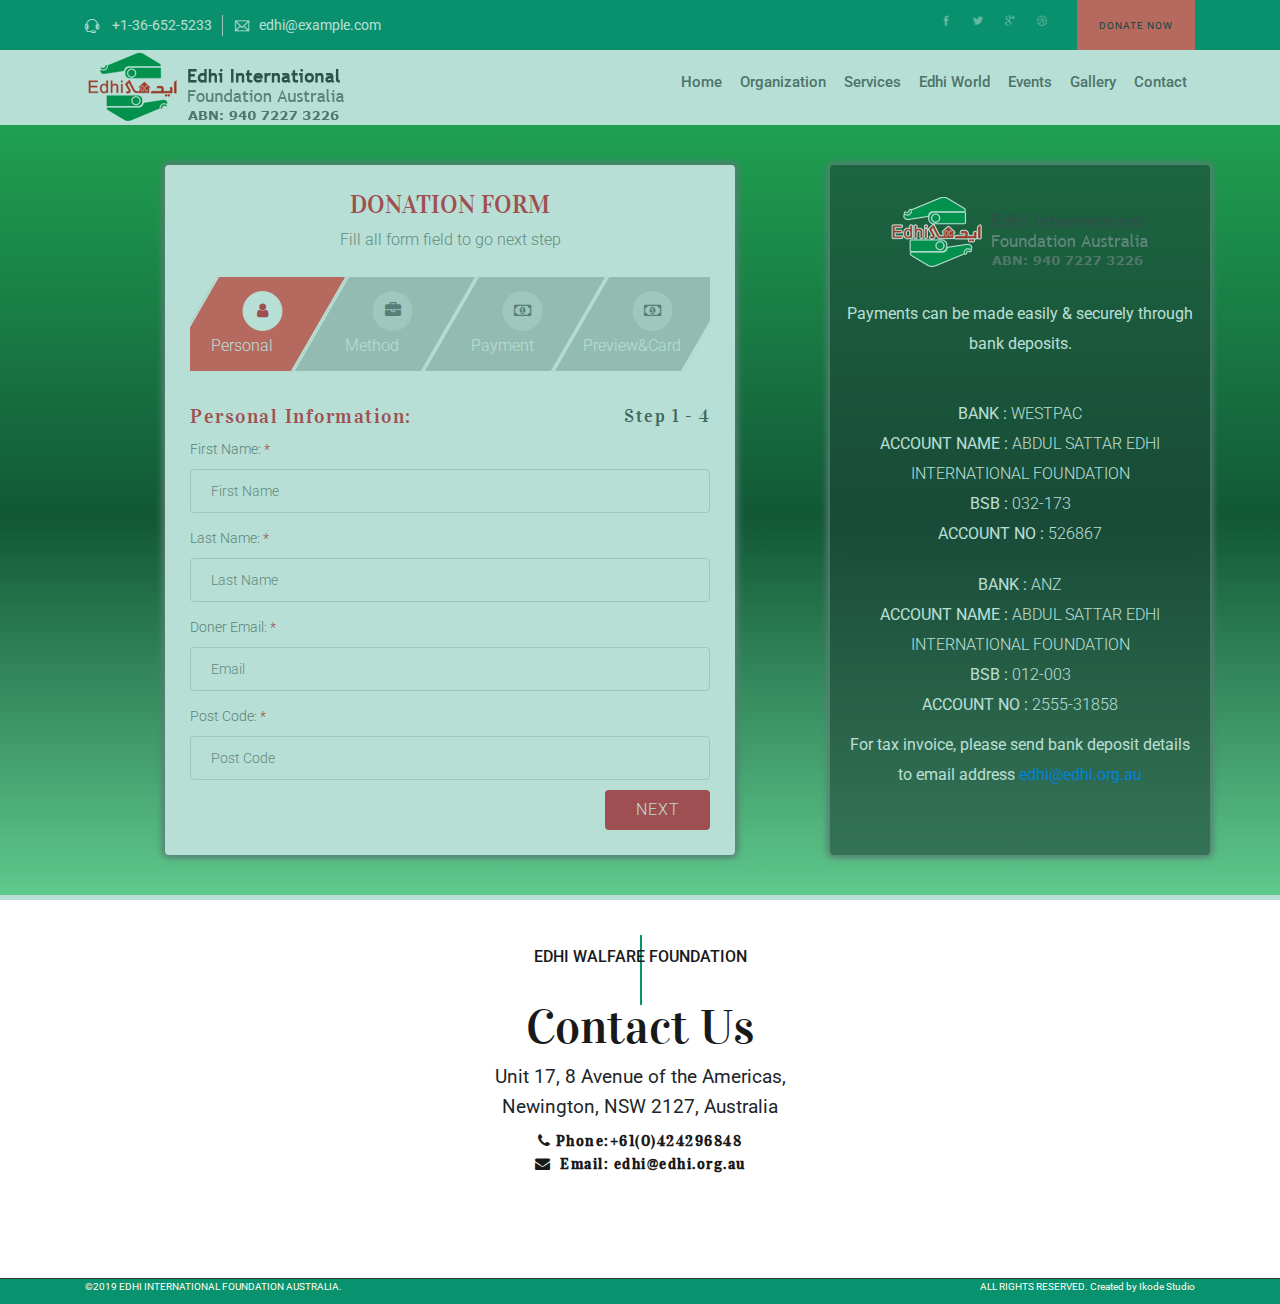
==== commit aa122b0c: "All main screens completed" ====
--- a/donation.html
+++ b/donation.html
@@ -64,7 +64,7 @@
             <div class="cube2"></div>
         </div>
     </div>
-    <!-- header here html code -->
+<!-- header here html code -->
     <header class="header-area header_v2">
         <div class="top-header-area top-header-v2 black-bg">
             <div class="container">
@@ -83,7 +83,7 @@
                                 <li><a href="#"><i class="ti-google"></i></a></li>
                                 <li><a href="#"><i class="ti-dribbble"></i></a></li>
                             </ul>
-                            <a href="./donation form.html" class="btn header-btn">Donate Now</a>
+                            <a href="./donation.html" class="btn header-btn">Donate Now</a>
                         </div>
                     </div>
                 </div>
@@ -98,10 +98,10 @@
                             <div class="logo"><a href="#"><img src="assets/img/new/logo.png" alt=""></a></div>
                         </div>
                         <div class="col-lg-10 col-md-10 text-right">
-                            <div class="main-menu">
+							<div class="main-menu">
                                 <nav>
                                     <ul>
-                                        <li class="menu-item menu-item-has-children"><a href="#">Home </a>
+                                        <li class="menu-item menu-item-has-children"><a href="./index.html">Home </a>
                                         </li>
                                         <li class="menu-item">
                                             <a href="#">Organization</a></li>
@@ -110,11 +110,11 @@
                                         <li class="menu-item menu-item-has-children"><a href="#">Edhi World</a>
                                         </li>
 
-                                        <li class="menu-item menu-item-has-children"><a href="#">Events</a>
+                                        <li class="menu-item menu-item-has-children"><a href="./Events.html">Events</a>
 
                                         </li>
 
-                                        <li class="menu-item menu-item-has-children"><a href="#">Gallery</a>
+                                        <li class="menu-item menu-item-has-children"><a href="./Gallery.html">Gallery</a>
 
                                         </li>
 
--- a/assets/css/style.css
+++ b/assets/css/style.css
@@ -3407,7 +3407,7 @@
 	background: #f6f6f6;
 	z-index: 1;
 }
-.question-area:before{
+/* .question-area:before{
 	position: absolute;
 	content: '';
 	top: 0;
@@ -3425,7 +3425,7 @@
 	height: 100%;
 	background: url(../img/about-us/question-after.png) no-repeat;
 	background-position: right;
-    z-index: -1;
+    z-index: -1; */
 }
 .question-content-area .card {
     margin-bottom: 25px;
@@ -4335,4 +4335,13 @@
 
 .fuxKIT:hover .sc-gZMcBi {
     color: white;
-}+}
+
+/* Event Hover Style Here */
+	.hoverpicture {
+		/* background: url(../img/blog-single-3.jpg) no-repeat; */
+		/* background-image: url(../img/blog-single-3.jpg); */
+		width: 100%;
+		border-radius: 5px;
+		height: 740px;
+	}
